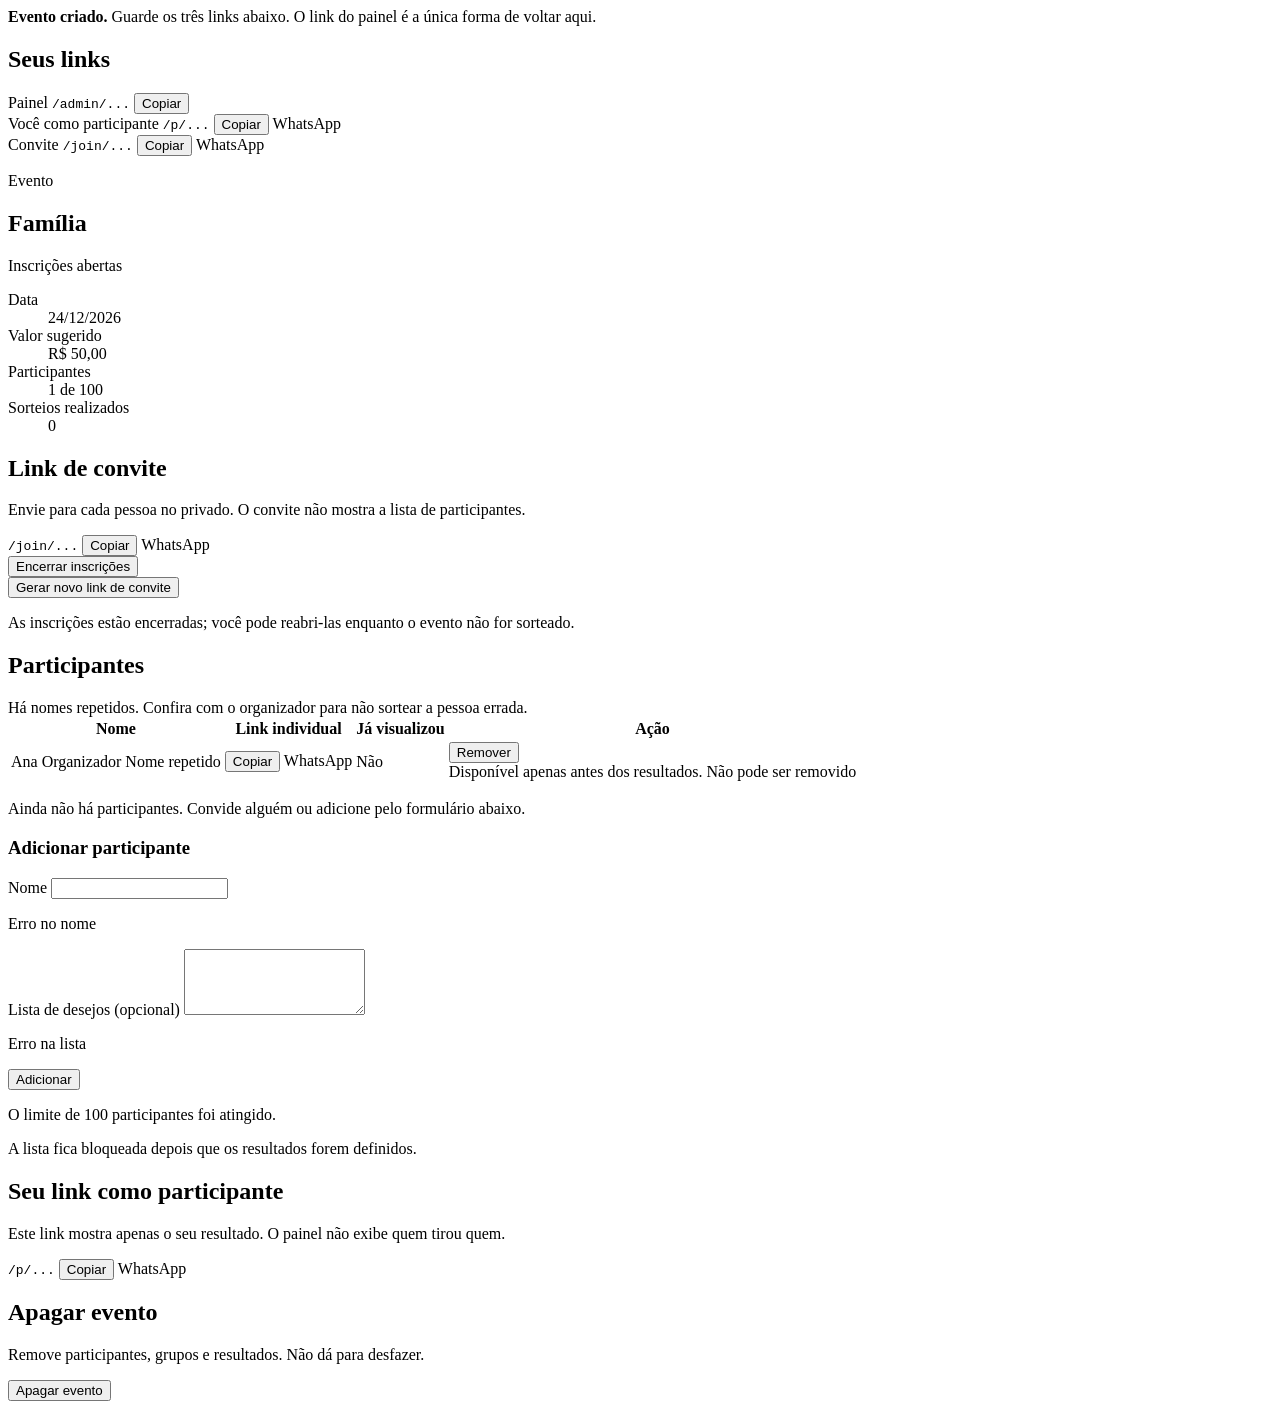
==== src/main/resources/templates/admin/dashboard.html @ 0d862805 "Add participant join flow, wishlist page and admin participant actions - Add ParticipantService with" ====
<!DOCTYPE html>
<html lang="pt-BR" xmlns:th="http://www.thymeleaf.org">
<head th:replace="~{fragments/common :: head('Painel do organizador')}"></head>
<body>
<header th:replace="~{fragments/common :: nav}"></header>

<main class="container content" id="conteudo">
    <div class="alert alert-success" role="status" th:if="${created}">
        <strong>Evento criado.</strong> Guarde os três links abaixo. O link do painel é a única forma de voltar aqui.
    </div>
    <div class="alert alert-success" role="status" th:if="${message}" th:text="${message}"></div>
    <div class="alert alert-error" role="alert" th:if="${error}" th:text="${error}"></div>

    <section class="card" th:if="${created}">
        <h2>Seus links</h2>
        <div class="link-row">
            <span class="link-label">Painel</span>
            <code th:text="${links.adminUrl}">/admin/...</code>
            <button class="button secondary" type="button" th:attr="data-copy=${links.adminUrl}">Copiar</button>
        </div>
        <div class="link-row">
            <span class="link-label">Você como participante</span>
            <code th:text="${links.organizerUrl}">/p/...</code>
            <button class="button secondary" type="button" th:attr="data-copy=${links.organizerUrl}">Copiar</button>
            <a class="button secondary" th:href="${links.organizerWhatsappUrl}" target="_blank" rel="noopener noreferrer">WhatsApp</a>
        </div>
        <div class="link-row">
            <span class="link-label">Convite</span>
            <code th:text="${links.inviteUrl}">/join/...</code>
            <button class="button secondary" type="button" th:attr="data-copy=${links.inviteUrl}">Copiar</button>
            <a class="button secondary" th:href="${links.inviteWhatsappUrl}" target="_blank" rel="noopener noreferrer">WhatsApp</a>
        </div>
    </section>

    <section class="card">
        <div class="section-heading">
            <div>
                <p class="eyebrow">Evento</p>
                <h1 th:text="${event.eventName}">Família</h1>
            </div>
            <span class="badge" th:text="${event.statusLabel}">Inscrições abertas</span>
        </div>

        <dl class="details">
            <div>
                <dt>Data</dt>
                <dd th:text="${event.eventDate == null ? 'A definir' : #temporals.format(event.eventDate, 'dd/MM/yyyy')}">24/12/2026</dd>
            </div>
            <div>
                <dt>Valor sugerido</dt>
                <dd th:text="${event.suggestedValue == null ? 'Sem valor definido' : #numbers.formatCurrency(event.suggestedValue)}">R$ 50,00</dd>
            </div>
            <div>
                <dt>Participantes</dt>
                <dd th:text="|${event.participantCount} de ${event.maxParticipants}|">1 de 100</dd>
            </div>
            <div>
                <dt>Sorteios realizados</dt>
                <dd th:text="${event.drawCount}">0</dd>
            </div>
        </dl>
    </section>

    <section class="card">
        <h2>Link de convite</h2>
        <p class="muted">Envie para cada pessoa no privado. O convite não mostra a lista de participantes.</p>
        <div class="link-row">
            <code th:text="${event.inviteUrl}">/join/...</code>
            <button class="button secondary" type="button" th:attr="data-copy=${event.inviteUrl}">Copiar</button>
            <a class="button secondary" th:href="${event.inviteWhatsappUrl}" target="_blank" rel="noopener noreferrer">WhatsApp</a>
        </div>
        <div class="row-actions" th:if="${event.canEdit}">
            <form th:action="@{/admin/{token}/registration(token=${adminToken})}" method="post">
                <div th:replace="~{fragments/common :: csrf}"></div>
                <input type="hidden" name="open" th:value="${!event.registrationOpen}">
                <button class="button secondary" type="submit"
                        th:text="${event.registrationOpen ? 'Encerrar inscrições' : 'Abrir inscrições'}">Encerrar inscrições</button>
            </form>
        </div>
        <form th:action="@{/admin/{token}/invite/regenerate(token=${adminToken})}" method="post">
            <div th:replace="~{fragments/common :: csrf}"></div>
            <button class="button secondary" type="submit">Gerar novo link de convite</button>
        </form>
        <p class="muted" th:if="${event.canEdit and !event.registrationOpen}">As inscrições estão encerradas; você pode reabri-las enquanto o evento não for sorteado.</p>
    </section>

    <section class="card">
        <h2>Participantes</h2>

        <div class="alert alert-warning" role="alert" th:if="${event.hasDuplicateNames}">
            Há nomes repetidos. Confira com o organizador para não sortear a pessoa errada.
        </div>

        <div class="table-wrap" th:if="${!event.participants.isEmpty()}">
            <table>
                <thead>
                <tr>
                    <th scope="col">Nome</th>
                    <th scope="col">Link individual</th>
                    <th scope="col">Já visualizou</th>
                    <th scope="col">Ação</th>
                </tr>
                </thead>
                <tbody>
                <tr th:each="row : ${event.participants}">
                    <td>
                        <span th:text="${row.name}">Ana</span>
                        <span class="badge" th:if="${row.organizer}">Organizador</span>
                        <span class="badge badge-warning" th:if="${row.duplicateName}">Nome repetido</span>
                    </td>
                    <td>
                        <div class="row-actions">
                            <button class="button secondary" type="button" th:attr="data-copy=${row.participantUrl}">Copiar</button>
                            <a class="button secondary" th:href="${row.whatsappUrl}" target="_blank" rel="noopener noreferrer">WhatsApp</a>
                        </div>
                    </td>
                    <td th:text="${row.firstViewedAt == null ? 'Não' : 'Sim'}">Não</td>
                    <td>
                        <form th:if="${row.canRemove}" th:action="@{/admin/{token}/participants/{id}/delete(token=${adminToken},id=${row.id})}" method="post">
                            <div th:replace="~{fragments/common :: csrf}"></div>
                            <button class="button danger" type="submit">Remover</button>
                        </form>
                        <span class="muted" th:if="${!row.canRemove and !row.organizer}">Disponível apenas antes dos resultados.</span>
                        <span class="muted" th:if="${row.organizer}">Não pode ser removido</span>
                    </td>
                </tr>
                </tbody>
            </table>
        </div>
        <p class="muted" th:if="${event.participants.isEmpty()}">Ainda não há participantes. Convide alguém ou adicione pelo formulário abaixo.</p>

        <div class="subsection" th:if="${event.canAddParticipant}">
            <h3>Adicionar participante</h3>
            <form th:action="@{/admin/{token}/participants(token=${adminToken})}" th:object="${addParticipantForm}" method="post">
                <div th:replace="~{fragments/common :: csrf}"></div>
                <div class="field">
                    <label for="participant-name">Nome</label>
                    <input id="participant-name" type="text" th:field="*{name}" maxlength="80" required autocomplete="name">
                    <p class="field-error" th:if="${#fields.hasErrors('name')}" th:errors="*{name}">Erro no nome</p>
                </div>
                <div class="field">
                    <label for="participant-wishlist">Lista de desejos (opcional)</label>
                    <textarea id="participant-wishlist" th:field="*{wishlist}" maxlength="2000" rows="4"></textarea>
                    <p class="field-error" th:if="${#fields.hasErrors('wishlist')}" th:errors="*{wishlist}">Erro na lista</p>
                </div>
                <button class="button" type="submit">Adicionar</button>
            </form>
        </div>
        <p class="muted" th:if="${event.canEdit and !event.canAddParticipant}">O limite de 100 participantes foi atingido.</p>
        <p class="muted" th:if="${!event.canEdit}">A lista fica bloqueada depois que os resultados forem definidos.</p>
    </section>

    <section class="card">
        <h2>Seu link como participante</h2>
        <p class="muted">Este link mostra apenas o seu resultado. O painel não exibe quem tirou quem.</p>
        <div class="link-row">
            <code th:text="${event.organizerParticipantUrl}">/p/...</code>
            <button class="button secondary" type="button" th:attr="data-copy=${event.organizerParticipantUrl}">Copiar</button>
            <a class="button secondary" th:href="${event.organizerWhatsappUrl}" target="_blank" rel="noopener noreferrer">WhatsApp</a>
        </div>
    </section>

    <section class="card danger-zone">
        <h2>Apagar evento</h2>
        <p class="muted">Remove participantes, grupos e resultados. Não dá para desfazer.</p>
        <form th:action="@{/admin/{token}/delete(token=${adminToken})}" method="post"
              onsubmit="return confirm('Apagar o evento e todos os dados? Esta ação não pode ser desfeita.');">
            <div th:replace="~{fragments/common :: csrf}"></div>
            <button class="button danger" type="submit">Apagar evento</button>
        </form>
    </section>
</main>

<footer th:replace="~{fragments/common :: footer}"></footer>
<div th:replace="~{fragments/common :: scripts}"></div>
</body>
</html>
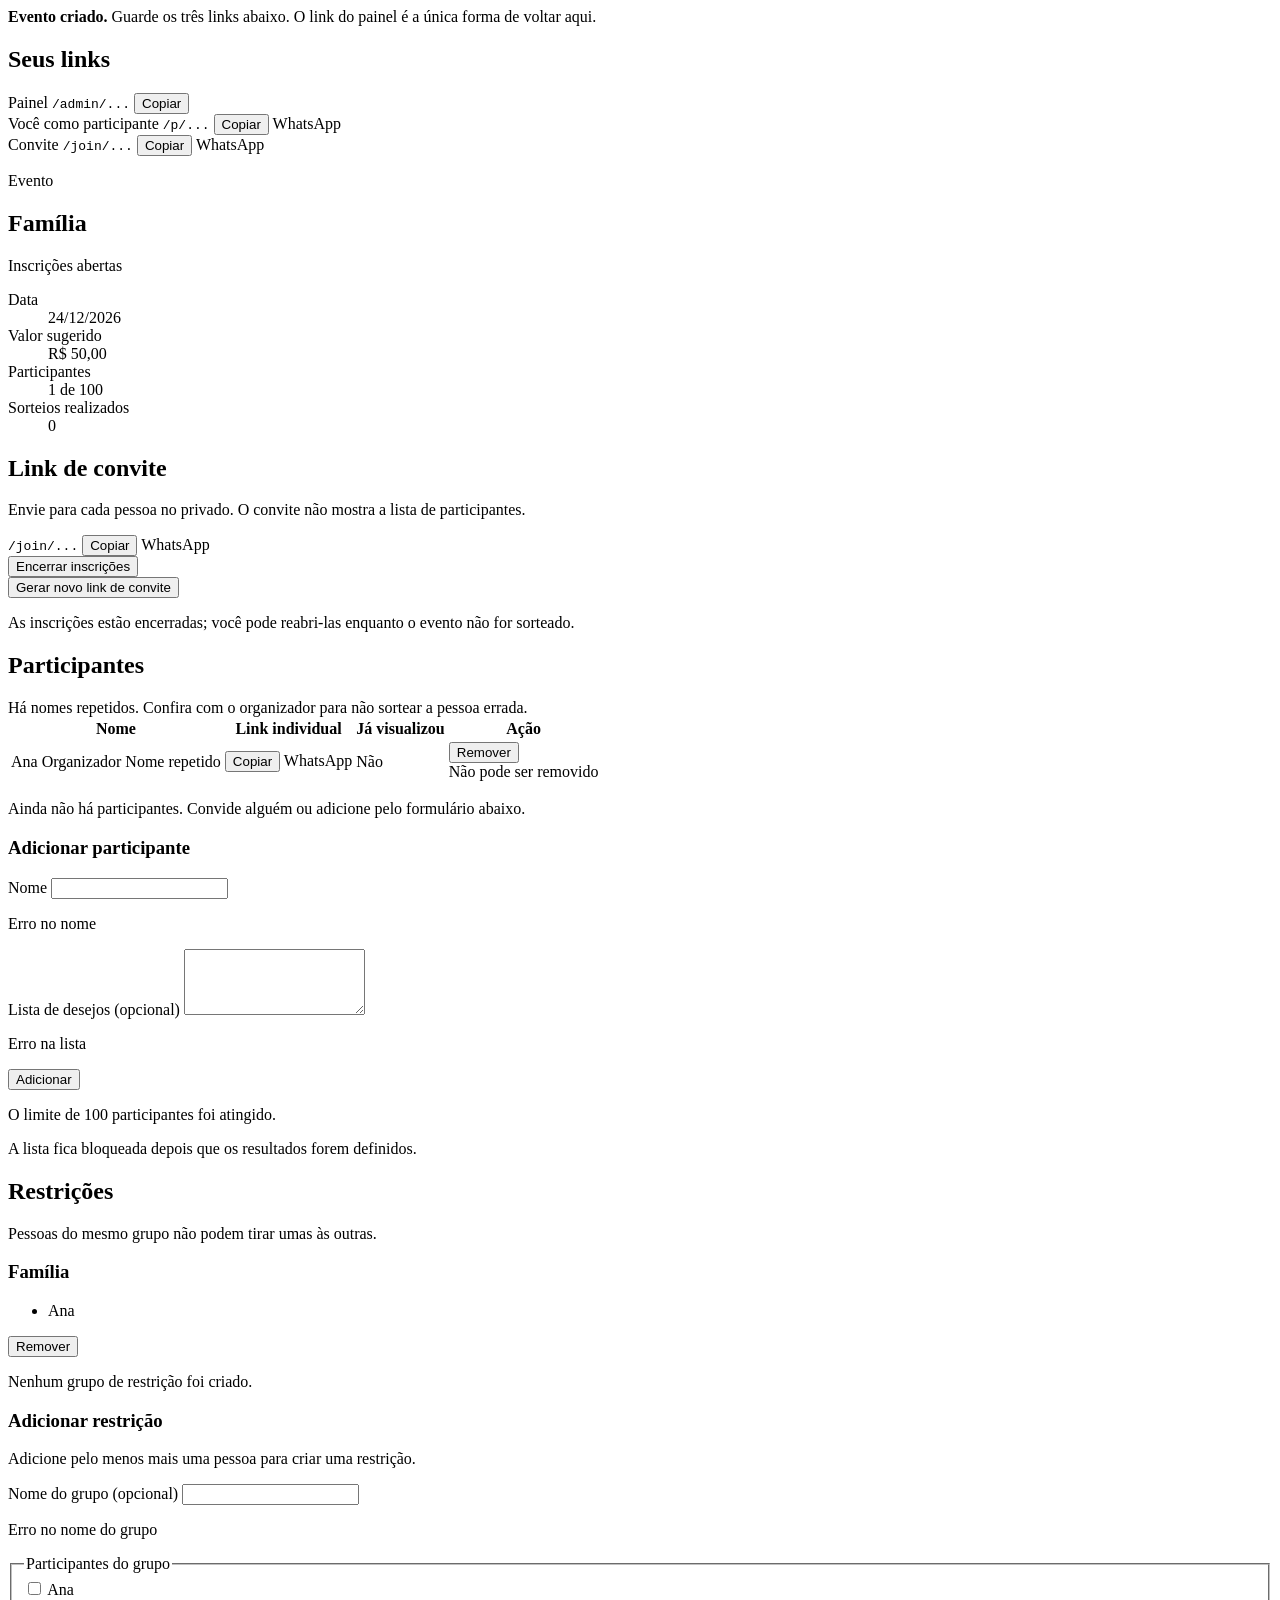
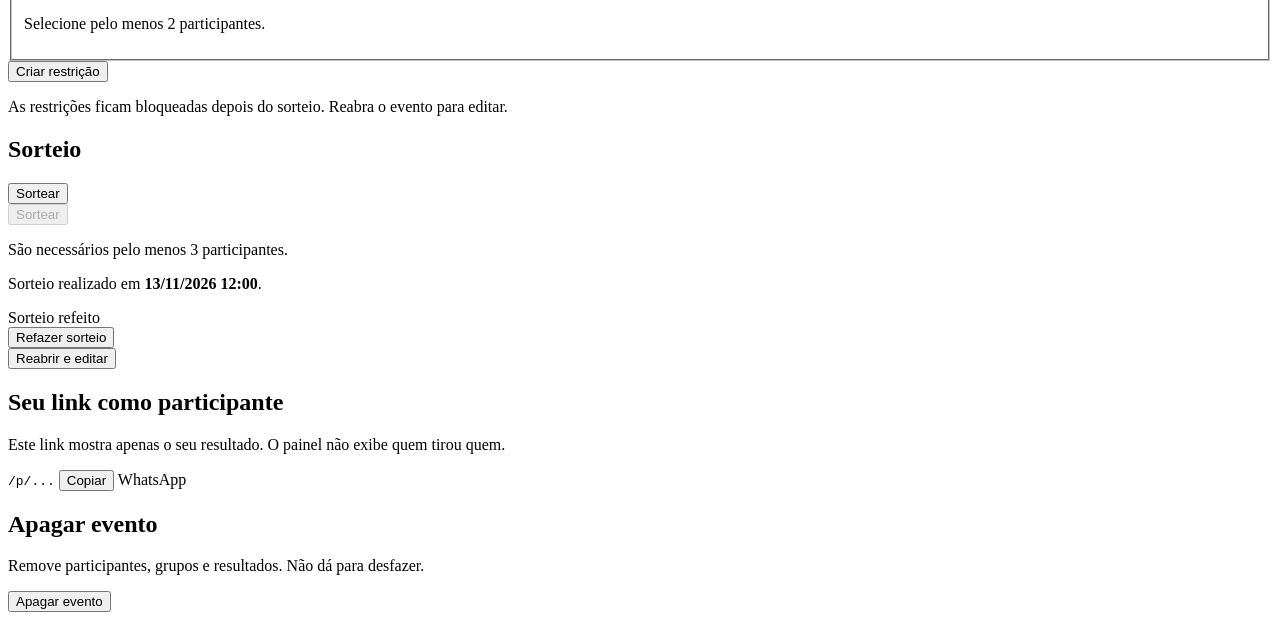
==== commit 62f418d3: "Add exclusion groups, draw, redraw and event reopen - Adds ExclusionGroupService and dashboard secti" ====
--- a/src/main/resources/templates/admin/dashboard.html
+++ b/src/main/resources/templates/admin/dashboard.html
@@ -98,7 +98,7 @@
                     <th scope="col">Nome</th>
                     <th scope="col">Link individual</th>
                     <th scope="col">Já visualizou</th>
-                    <th scope="col">Ação</th>
+                    <th scope="col" th:if="${event.canEdit}">Ação</th>
                 </tr>
                 </thead>
                 <tbody>
@@ -115,12 +115,11 @@
                         </div>
                     </td>
                     <td th:text="${row.firstViewedAt == null ? 'Não' : 'Sim'}">Não</td>
-                    <td>
+                    <td th:if="${event.canEdit}">
                         <form th:if="${row.canRemove}" th:action="@{/admin/{token}/participants/{id}/delete(token=${adminToken},id=${row.id})}" method="post">
                             <div th:replace="~{fragments/common :: csrf}"></div>
                             <button class="button danger" type="submit">Remover</button>
                         </form>
-                        <span class="muted" th:if="${!row.canRemove and !row.organizer}">Disponível apenas antes dos resultados.</span>
                         <span class="muted" th:if="${row.organizer}">Não pode ser removido</span>
                     </td>
                 </tr>
@@ -148,6 +147,96 @@
         </div>
         <p class="muted" th:if="${event.canEdit and !event.canAddParticipant}">O limite de 100 participantes foi atingido.</p>
         <p class="muted" th:if="${!event.canEdit}">A lista fica bloqueada depois que os resultados forem definidos.</p>
+    </section>
+
+    <section class="card">
+        <h2>Restrições</h2>
+        <p class="muted">Pessoas do mesmo grupo não podem tirar umas às outras.</p>
+
+        <div class="exclusion-groups" th:if="${!event.exclusionGroups.isEmpty()}">
+            <article class="exclusion-group" th:each="group : ${event.exclusionGroups}">
+                <div class="section-heading">
+                    <div>
+                        <h3 th:text="${group.label == null or #strings.isEmpty(#strings.trim(group.label)) ? 'Sem nome' : group.label}">Família</h3>
+                        <ul>
+                            <li th:each="memberName : ${group.memberNames}" th:text="${memberName}">Ana</li>
+                        </ul>
+                    </div>
+                    <form th:if="${event.canManageExclusions}"
+                          th:action="@{/admin/{token}/exclusions/{id}/delete(token=${adminToken},id=${group.id})}"
+                          method="post">
+                        <div th:replace="~{fragments/common :: csrf}"></div>
+                        <button class="button danger" type="submit">Remover</button>
+                    </form>
+                </div>
+            </article>
+        </div>
+        <p class="muted" th:if="${event.exclusionGroups.isEmpty()}">Nenhum grupo de restrição foi criado.</p>
+
+        <div class="subsection" th:if="${event.canManageExclusions}">
+            <h3>Adicionar restrição</h3>
+            <p class="muted" th:if="${event.participants.size() &lt; 2}">Adicione pelo menos mais uma pessoa para criar uma restrição.</p>
+            <form th:if="${event.participants.size() &gt;= 2}"
+                  th:action="@{/admin/{token}/exclusions(token=${adminToken})}"
+                  th:object="${exclusionGroupForm}"
+                  method="post">
+                <div th:replace="~{fragments/common :: csrf}"></div>
+                <div class="field">
+                    <label for="exclusion-label">Nome do grupo (opcional)</label>
+                    <input id="exclusion-label" type="text" th:field="*{label}" maxlength="80">
+                    <p class="field-error" th:if="${#fields.hasErrors('label')}" th:errors="*{label}">Erro no nome do grupo</p>
+                </div>
+                <fieldset class="field">
+                    <legend>Participantes do grupo</legend>
+                    <div class="checkbox-list">
+                        <div class="checkbox-option" th:each="participant : ${event.participants}">
+                            <input type="checkbox" name="memberIds" th:id="|member-${participant.id}|"
+                                   th:value="${participant.id}"
+                                   th:checked="${exclusionGroupForm.memberIds.contains(participant.id)}">
+                            <label th:for="|member-${participant.id}|" th:text="${participant.name}">Ana</label>
+                        </div>
+                    </div>
+                    <p class="field-error" th:if="${#fields.hasErrors('memberIds')}" th:errors="*{memberIds}">Selecione pelo menos 2 participantes.</p>
+                </fieldset>
+                <button class="button" type="submit">Criar restrição</button>
+            </form>
+        </div>
+        <p class="alert alert-warning" role="status" th:if="${!event.canManageExclusions}">
+            As restrições ficam bloqueadas depois do sorteio. Reabra o evento para editar.
+        </p>
+    </section>
+
+    <section class="card">
+        <h2>Sorteio</h2>
+        <div th:if="${!event.drawn}">
+            <form th:if="${event.canDraw}"
+                  th:action="@{/admin/{token}/draw(token=${adminToken})}"
+                  method="post"
+                  onsubmit="return confirm('Sortear agora? O resultado será mostrado apenas a cada participante.');">
+                <div th:replace="~{fragments/common :: csrf}"></div>
+                <button class="button" type="submit">Sortear</button>
+            </form>
+            <div th:if="${!event.canDraw}">
+                <button class="button" type="button" disabled aria-describedby="draw-disabled-reason">Sortear</button>
+                <p class="muted" id="draw-disabled-reason" th:text="${event.drawDisabledReason}">São necessários pelo menos 3 participantes.</p>
+            </div>
+        </div>
+        <div th:if="${event.drawn}">
+            <p>Sorteio realizado em <strong th:text="${event.drawnAtLabel}">13/11/2026 12:00</strong>.</p>
+            <span class="badge badge-warning" th:if="${event.redrawn}">Sorteio refeito</span>
+            <div class="row-actions">
+                <form th:action="@{/admin/{token}/redraw(token=${adminToken})}" method="post"
+                      onsubmit="return confirm('Refazer o sorteio? Todos os resultados atuais serão descartados.');">
+                    <div th:replace="~{fragments/common :: csrf}"></div>
+                    <button class="button" type="submit">Refazer sorteio</button>
+                </form>
+                <form th:action="@{/admin/{token}/reopen(token=${adminToken})}" method="post"
+                      onsubmit="return confirm('Reabrir para editar? Os resultados atuais serão descartados.');">
+                    <div th:replace="~{fragments/common :: csrf}"></div>
+                    <button class="button secondary" type="submit">Reabrir e editar</button>
+                </form>
+            </div>
+        </div>
     </section>
 
     <section class="card">
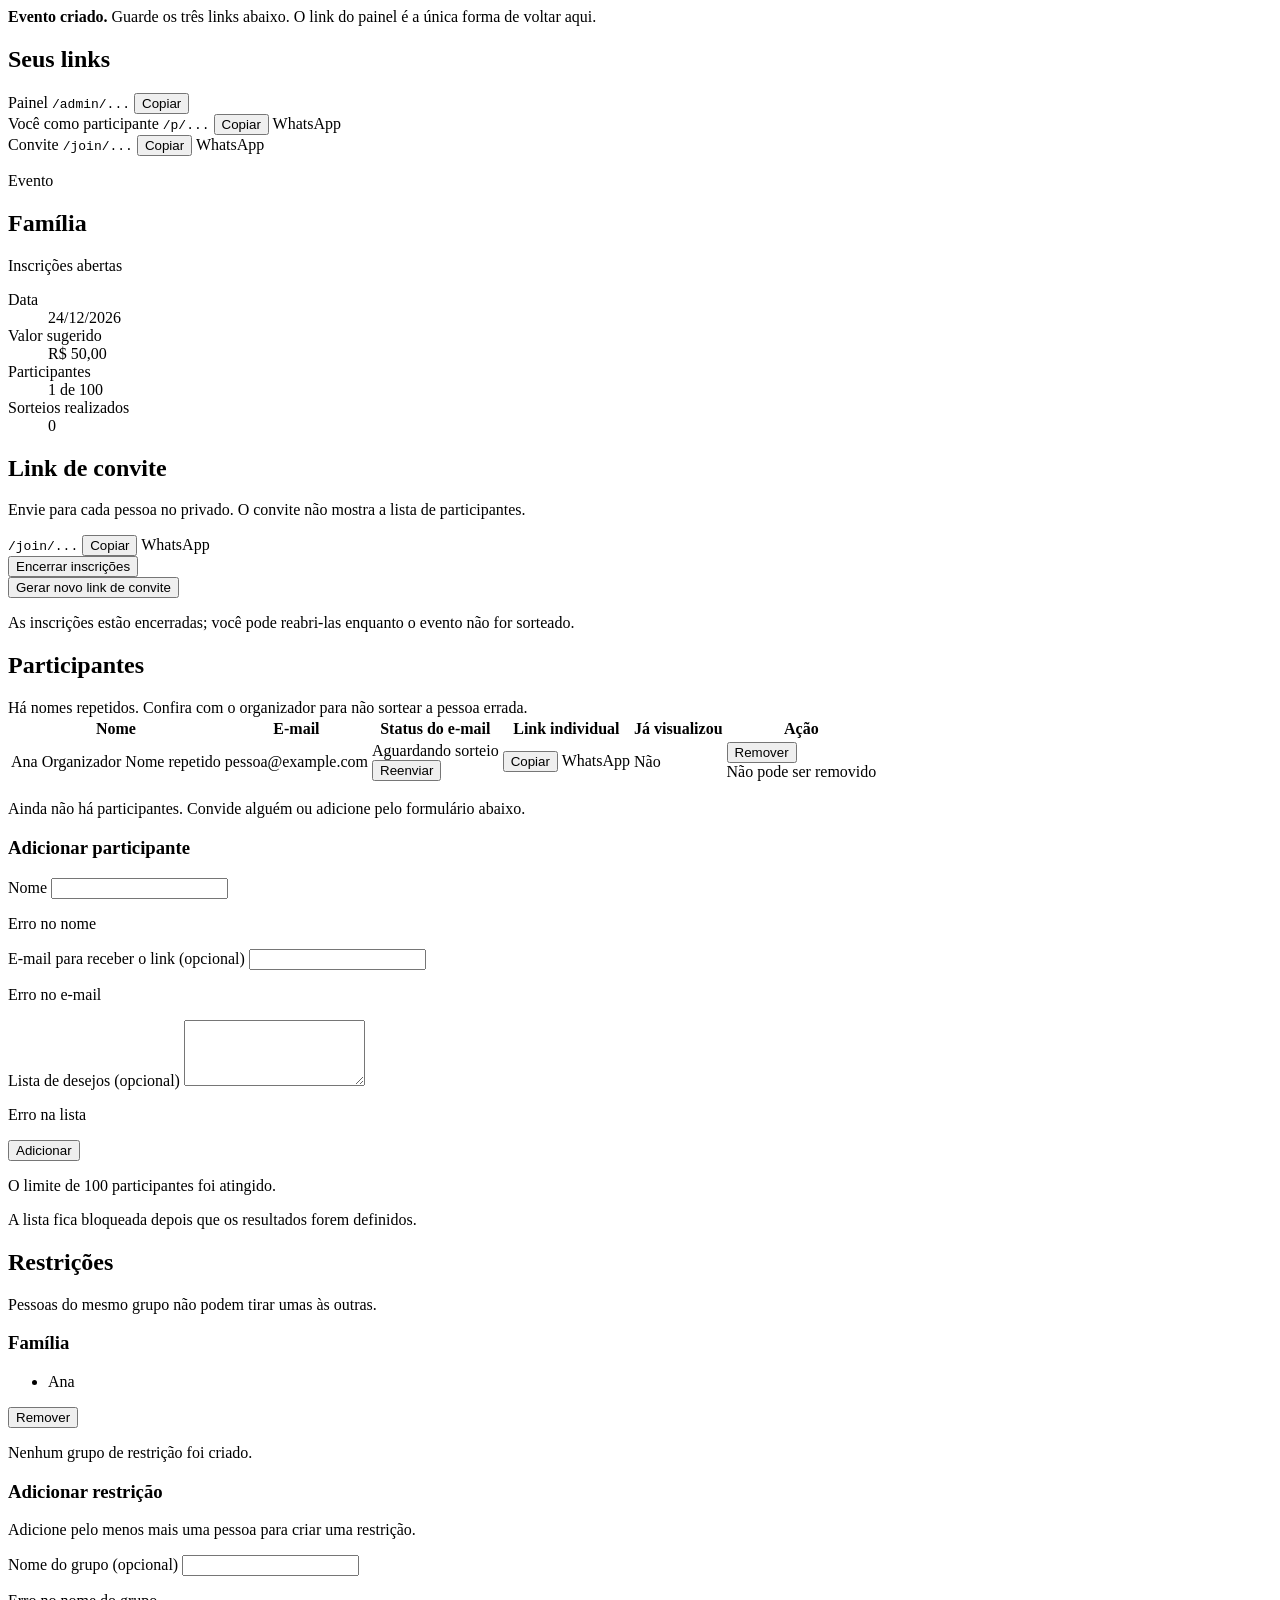
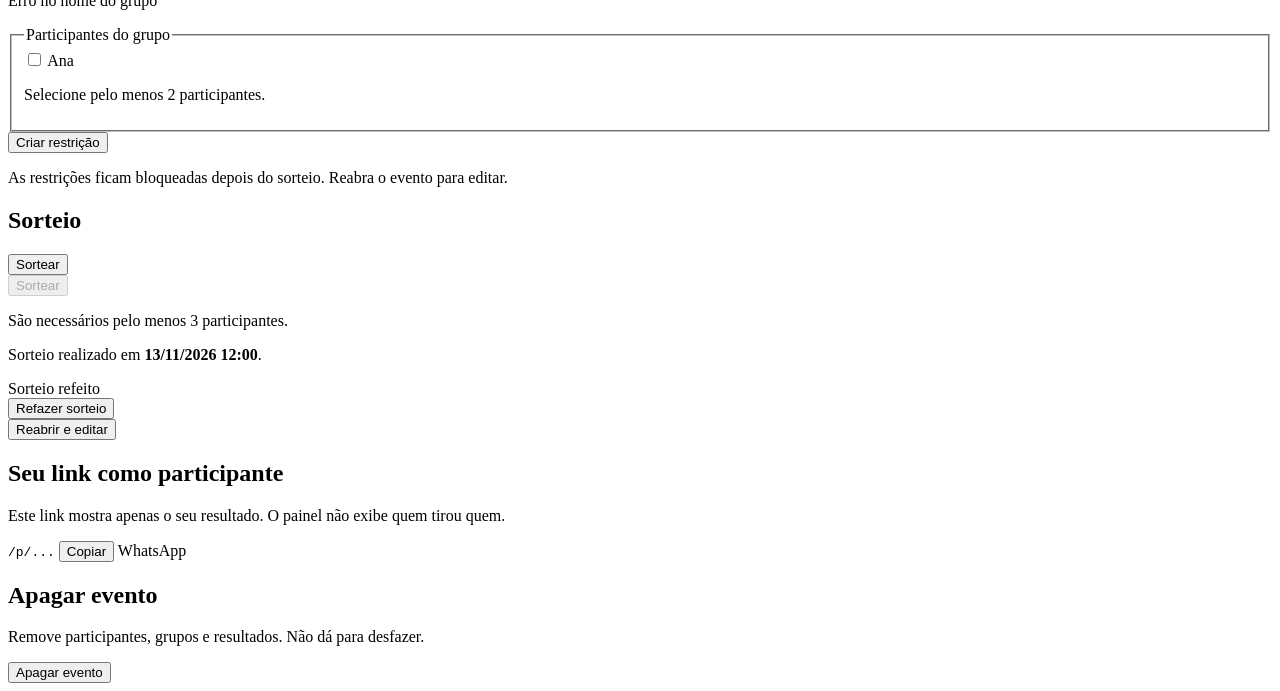
==== commit 205e73be: "Add Brevo email phase 2 (outbox, worker, panel status) Adds participant email, notification outbox (" ====
--- a/src/main/resources/templates/admin/dashboard.html
+++ b/src/main/resources/templates/admin/dashboard.html
@@ -96,6 +96,8 @@
                 <thead>
                 <tr>
                     <th scope="col">Nome</th>
+                    <th scope="col">E-mail</th>
+                    <th scope="col">Status do e-mail</th>
                     <th scope="col">Link individual</th>
                     <th scope="col">Já visualizou</th>
                     <th scope="col" th:if="${event.canEdit}">Ação</th>
@@ -108,6 +110,16 @@
                         <span class="badge" th:if="${row.organizer}">Organizador</span>
                         <span class="badge badge-warning" th:if="${row.duplicateName}">Nome repetido</span>
                     </td>
+                    <td class="email-cell" th:text="${row.emailStatusLabel == 'Sem e-mail' ? 'Sem e-mail' : row.email}">pessoa@example.com</td>
+                    <td>
+                        <span th:text="${row.emailStatusLabel}">Aguardando sorteio</span>
+                        <form class="resend-email-form" th:if="${row.canResendEmail}"
+                              th:action="@{/admin/{token}/participants/{id}/email/resend(token=${adminToken},id=${row.id})}"
+                              method="post" data-confirm="Reenviar o e-mail para este participante?">
+                            <div th:replace="~{fragments/common :: csrf}"></div>
+                            <button class="button secondary" type="submit">Reenviar</button>
+                        </form>
+                    </td>
                     <td>
                         <div class="row-actions">
                             <button class="button secondary" type="button" th:attr="data-copy=${row.participantUrl}">Copiar</button>
@@ -116,7 +128,8 @@
                     </td>
                     <td th:text="${row.firstViewedAt == null ? 'Não' : 'Sim'}">Não</td>
                     <td th:if="${event.canEdit}">
-                        <form th:if="${row.canRemove}" th:action="@{/admin/{token}/participants/{id}/delete(token=${adminToken},id=${row.id})}" method="post">
+                        <form th:if="${row.canRemove}" th:action="@{/admin/{token}/participants/{id}/delete(token=${adminToken},id=${row.id})}" method="post"
+                              th:attr="data-confirm=|Remover ${row.name}?|">
                             <div th:replace="~{fragments/common :: csrf}"></div>
                             <button class="button danger" type="submit">Remover</button>
                         </form>
@@ -136,6 +149,11 @@
                     <label for="participant-name">Nome</label>
                     <input id="participant-name" type="text" th:field="*{name}" maxlength="80" required autocomplete="name">
                     <p class="field-error" th:if="${#fields.hasErrors('name')}" th:errors="*{name}">Erro no nome</p>
+                </div>
+                <div class="field">
+                    <label for="participant-email">E-mail para receber o link (opcional)</label>
+                    <input id="participant-email" type="email" th:field="*{email}" maxlength="254" autocomplete="email">
+                    <p class="field-error" th:if="${#fields.hasErrors('email')}" th:errors="*{email}">Erro no e-mail</p>
                 </div>
                 <div class="field">
                     <label for="participant-wishlist">Lista de desejos (opcional)</label>
@@ -164,7 +182,8 @@
                     </div>
                     <form th:if="${event.canManageExclusions}"
                           th:action="@{/admin/{token}/exclusions/{id}/delete(token=${adminToken},id=${group.id})}"
-                          method="post">
+                          method="post"
+                          data-confirm="Remover este grupo de restrição?">
                         <div th:replace="~{fragments/common :: csrf}"></div>
                         <button class="button danger" type="submit">Remover</button>
                     </form>
@@ -212,7 +231,7 @@
             <form th:if="${event.canDraw}"
                   th:action="@{/admin/{token}/draw(token=${adminToken})}"
                   method="post"
-                  onsubmit="return confirm('Sortear agora? O resultado será mostrado apenas a cada participante.');">
+                  data-confirm="Sortear agora? O resultado será mostrado apenas a cada participante.">
                 <div th:replace="~{fragments/common :: csrf}"></div>
                 <button class="button" type="submit">Sortear</button>
             </form>
@@ -226,12 +245,12 @@
             <span class="badge badge-warning" th:if="${event.redrawn}">Sorteio refeito</span>
             <div class="row-actions">
                 <form th:action="@{/admin/{token}/redraw(token=${adminToken})}" method="post"
-                      onsubmit="return confirm('Refazer o sorteio? Todos os resultados atuais serão descartados.');">
+                      data-confirm="Refazer o sorteio? Todos os resultados atuais serão descartados.">
                     <div th:replace="~{fragments/common :: csrf}"></div>
                     <button class="button" type="submit">Refazer sorteio</button>
                 </form>
                 <form th:action="@{/admin/{token}/reopen(token=${adminToken})}" method="post"
-                      onsubmit="return confirm('Reabrir para editar? Os resultados atuais serão descartados.');">
+                      data-confirm="Reabrir para editar? Os resultados atuais serão descartados.">
                     <div th:replace="~{fragments/common :: csrf}"></div>
                     <button class="button secondary" type="submit">Reabrir e editar</button>
                 </form>
@@ -253,7 +272,7 @@
         <h2>Apagar evento</h2>
         <p class="muted">Remove participantes, grupos e resultados. Não dá para desfazer.</p>
         <form th:action="@{/admin/{token}/delete(token=${adminToken})}" method="post"
-              onsubmit="return confirm('Apagar o evento e todos os dados? Esta ação não pode ser desfeita.');">
+              data-confirm="Apagar o evento e todos os dados? Esta ação não pode ser desfeita.">
             <div th:replace="~{fragments/common :: csrf}"></div>
             <button class="button danger" type="submit">Apagar evento</button>
         </form>
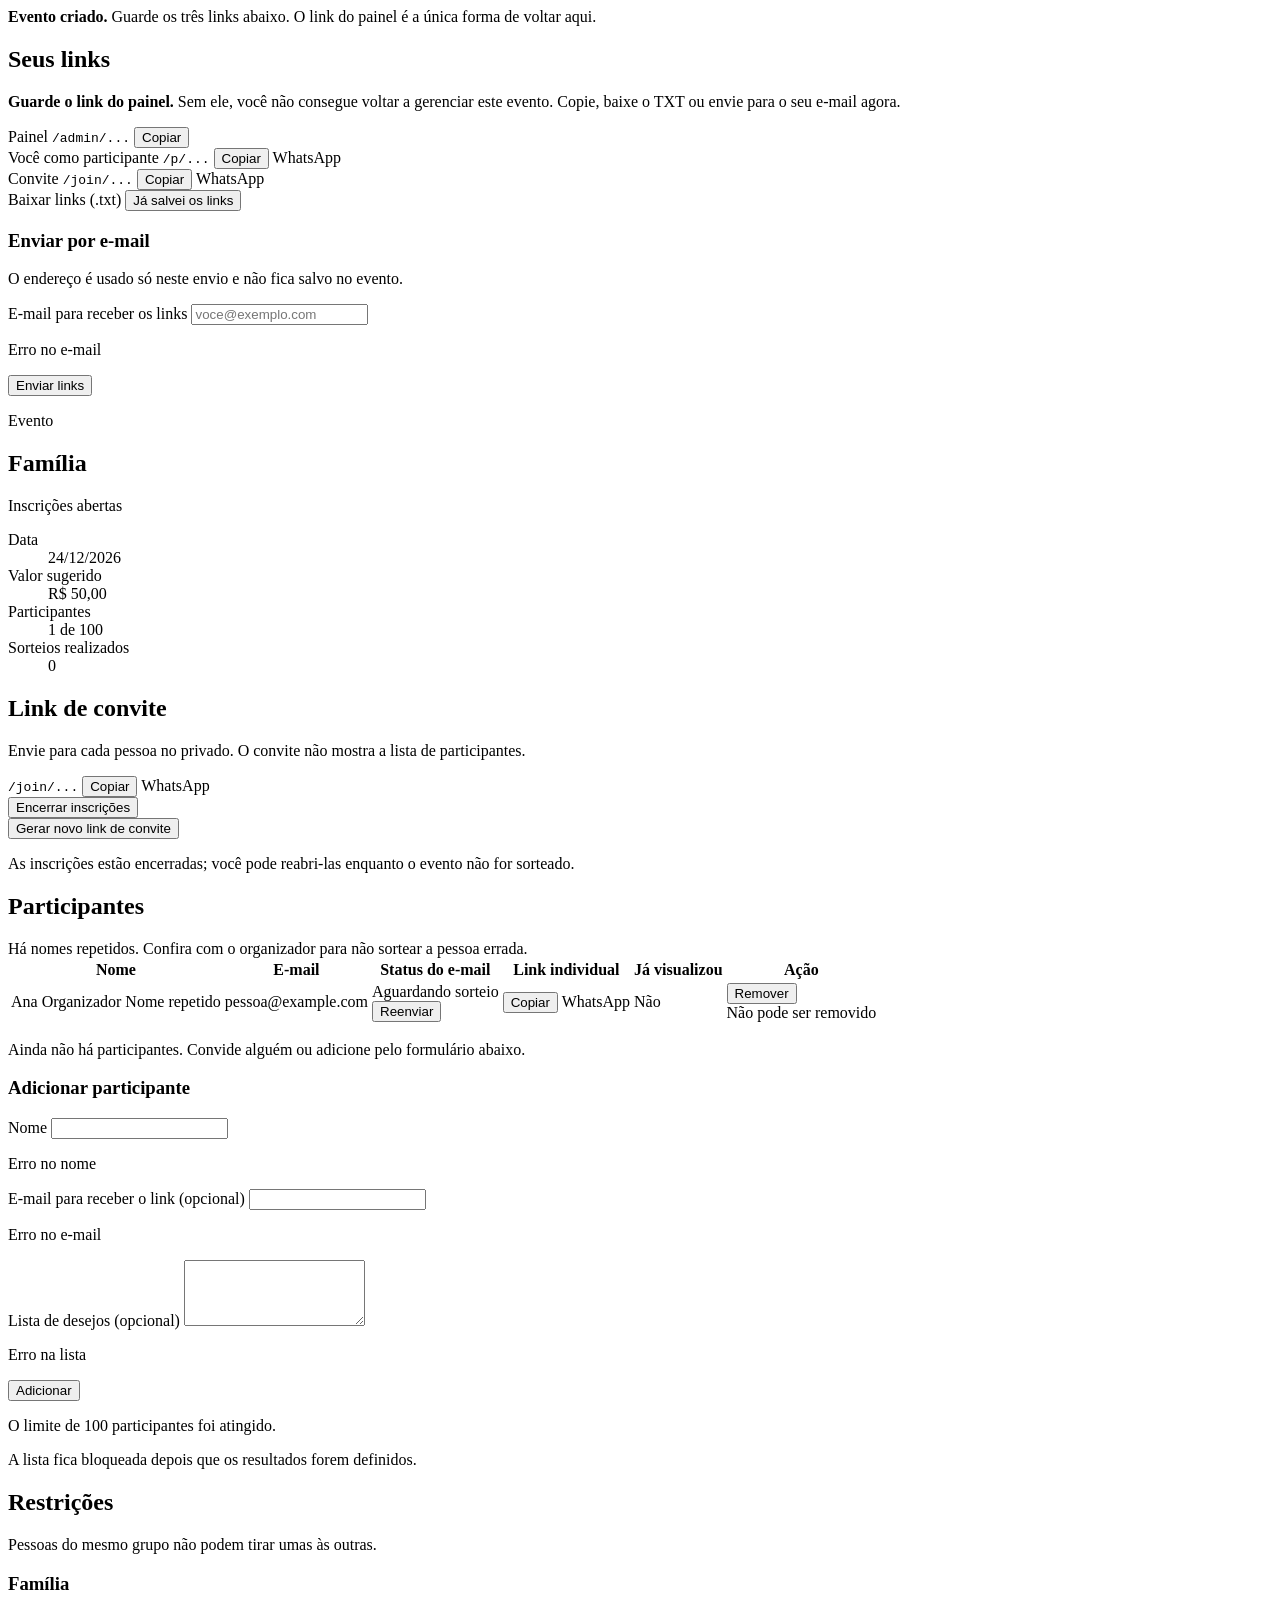
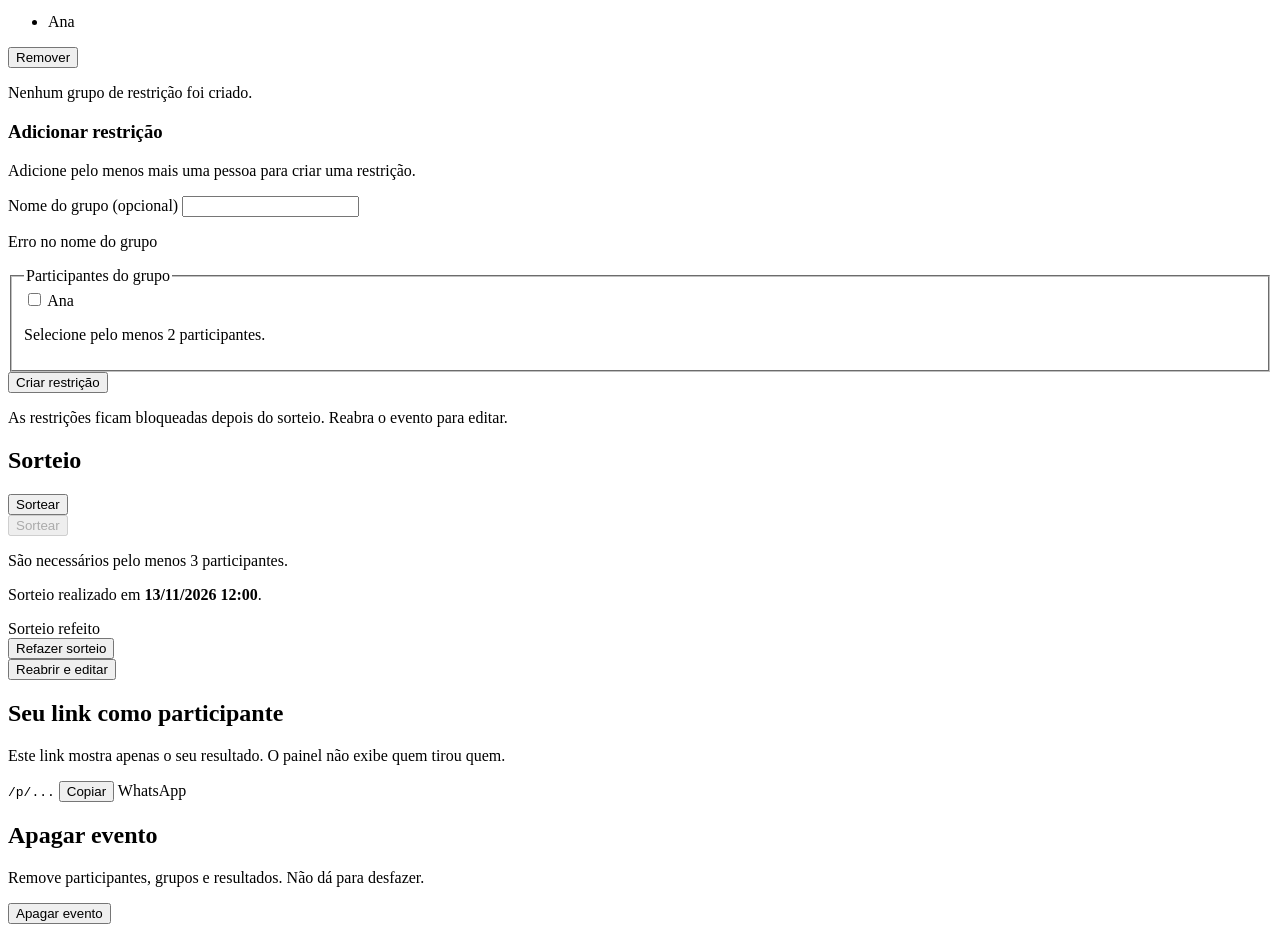
==== commit 96251da7: "Add organizer links card with TXT download and email sending - Add "Seus links" card to the admin da" ====
--- a/src/main/resources/templates/admin/dashboard.html
+++ b/src/main/resources/templates/admin/dashboard.html
@@ -11,12 +11,18 @@
     <div class="alert alert-success" role="status" th:if="${message}" th:text="${message}"></div>
     <div class="alert alert-error" role="alert" th:if="${error}" th:text="${error}"></div>
 
-    <section class="card" th:if="${created}">
+    <section class="card" id="organizer-access"
+             th:attr="data-links-guard=${created} ? 'true' : null">
         <h2>Seus links</h2>
+        <p class="alert alert-warning" role="alert">
+            <strong>Guarde o link do painel.</strong> Sem ele, você não consegue voltar a gerenciar
+            este evento. Copie, baixe o TXT ou envie para o seu e-mail agora.
+        </p>
         <div class="link-row">
             <span class="link-label">Painel</span>
             <code th:text="${links.adminUrl}">/admin/...</code>
-            <button class="button secondary" type="button" th:attr="data-copy=${links.adminUrl}">Copiar</button>
+            <button class="button secondary" type="button" th:attr="data-copy=${links.adminUrl}"
+                    data-links-saved>Copiar</button>
         </div>
         <div class="link-row">
             <span class="link-label">Você como participante</span>
@@ -29,6 +35,30 @@
             <code th:text="${links.inviteUrl}">/join/...</code>
             <button class="button secondary" type="button" th:attr="data-copy=${links.inviteUrl}">Copiar</button>
             <a class="button secondary" th:href="${links.inviteWhatsappUrl}" target="_blank" rel="noopener noreferrer">WhatsApp</a>
+        </div>
+
+        <div class="row-actions">
+            <a class="button secondary" th:href="@{/admin/{token}/links.txt(token=${adminToken})}"
+               download="amigo-secreto-links.txt" data-links-saved>Baixar links (.txt)</a>
+            <button class="button secondary" type="button" th:if="${created}"
+                    data-links-saved data-links-ack>Já salvei os links</button>
+        </div>
+
+        <div class="subsection">
+            <h3>Enviar por e-mail</h3>
+            <p class="muted">O endereço é usado só neste envio e não fica salvo no evento.</p>
+            <form th:action="@{/admin/{token}/links/email(token=${adminToken})}"
+                  th:object="${sendLinksForm}" method="post">
+                <div th:replace="~{fragments/common :: csrf}"></div>
+                <div class="field">
+                    <label for="links-email">E-mail para receber os links</label>
+                    <input id="links-email" type="email" th:field="*{email}" maxlength="254"
+                           autocomplete="email" placeholder="voce@exemplo.com">
+                    <p class="field-error" th:if="${#fields.hasErrors('email')}"
+                       th:errors="*{email}">Erro no e-mail</p>
+                </div>
+                <button class="button" type="submit">Enviar links</button>
+            </form>
         </div>
     </section>
 
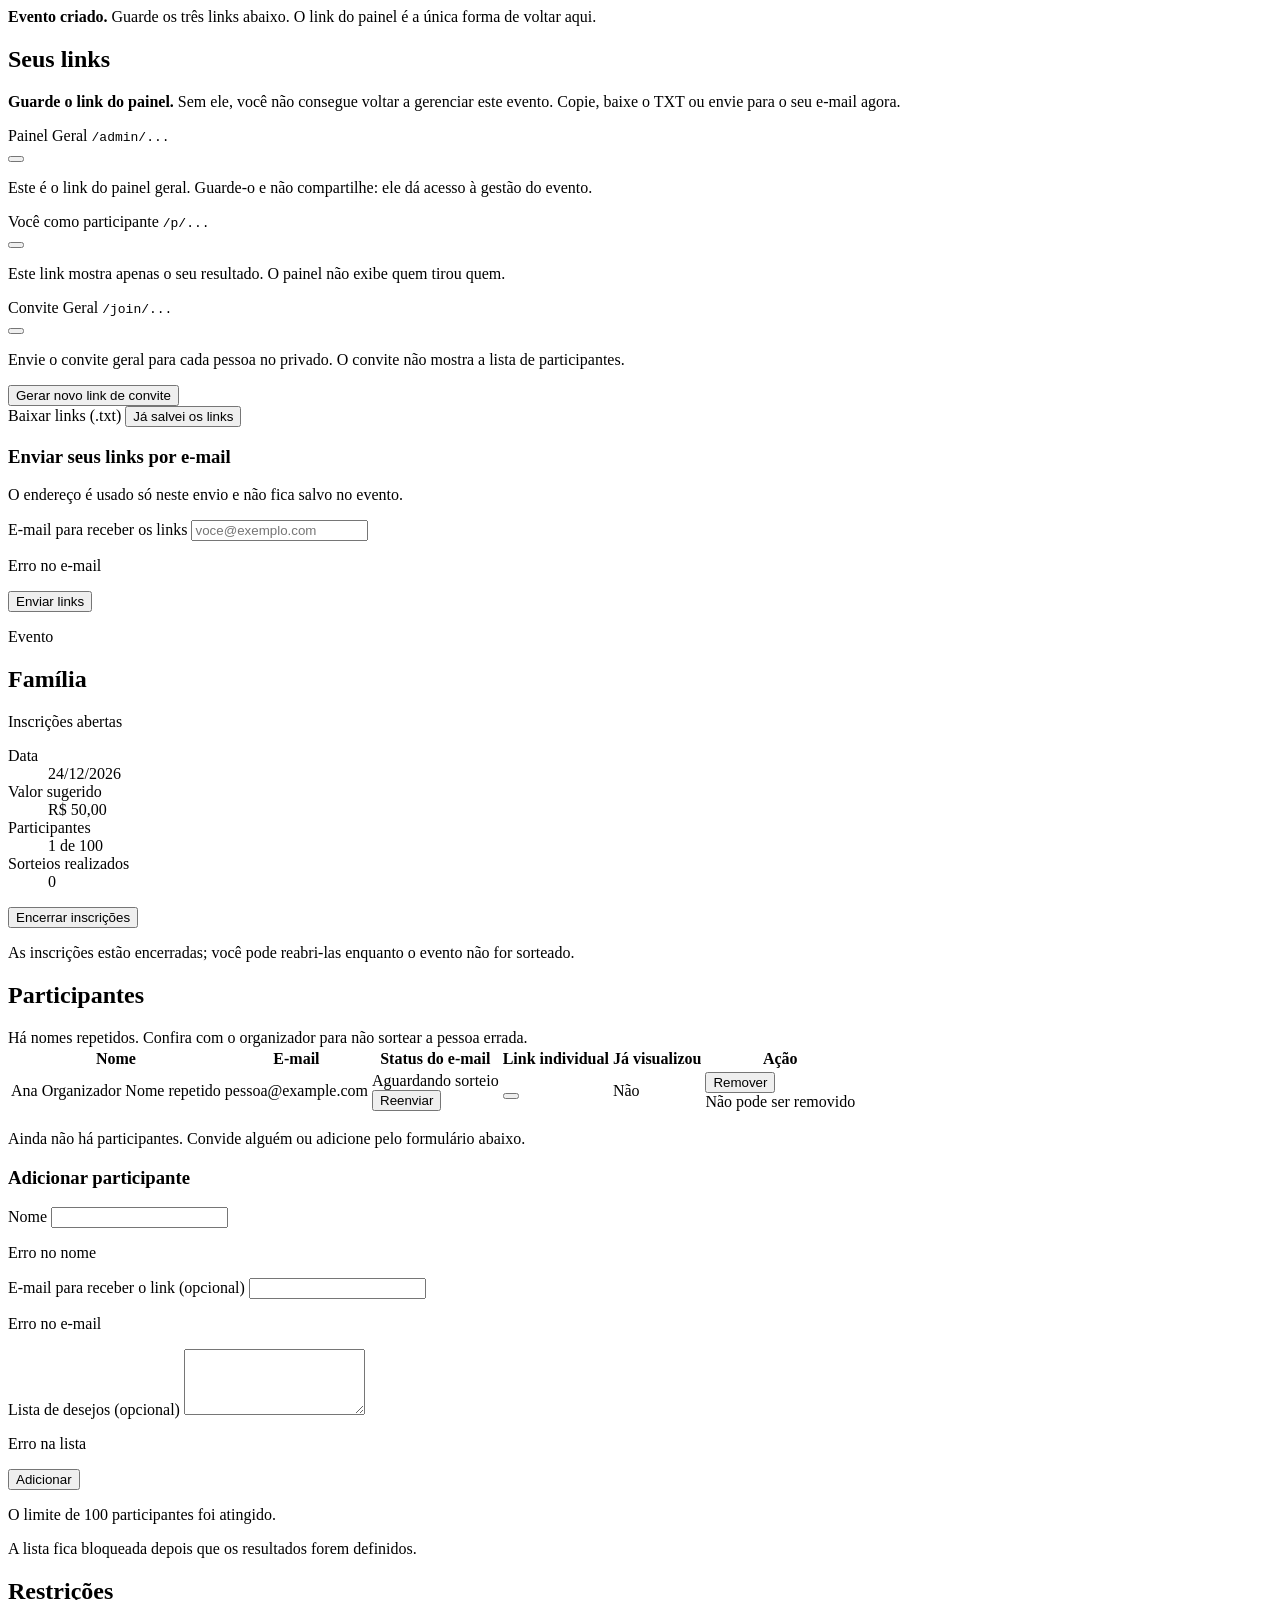
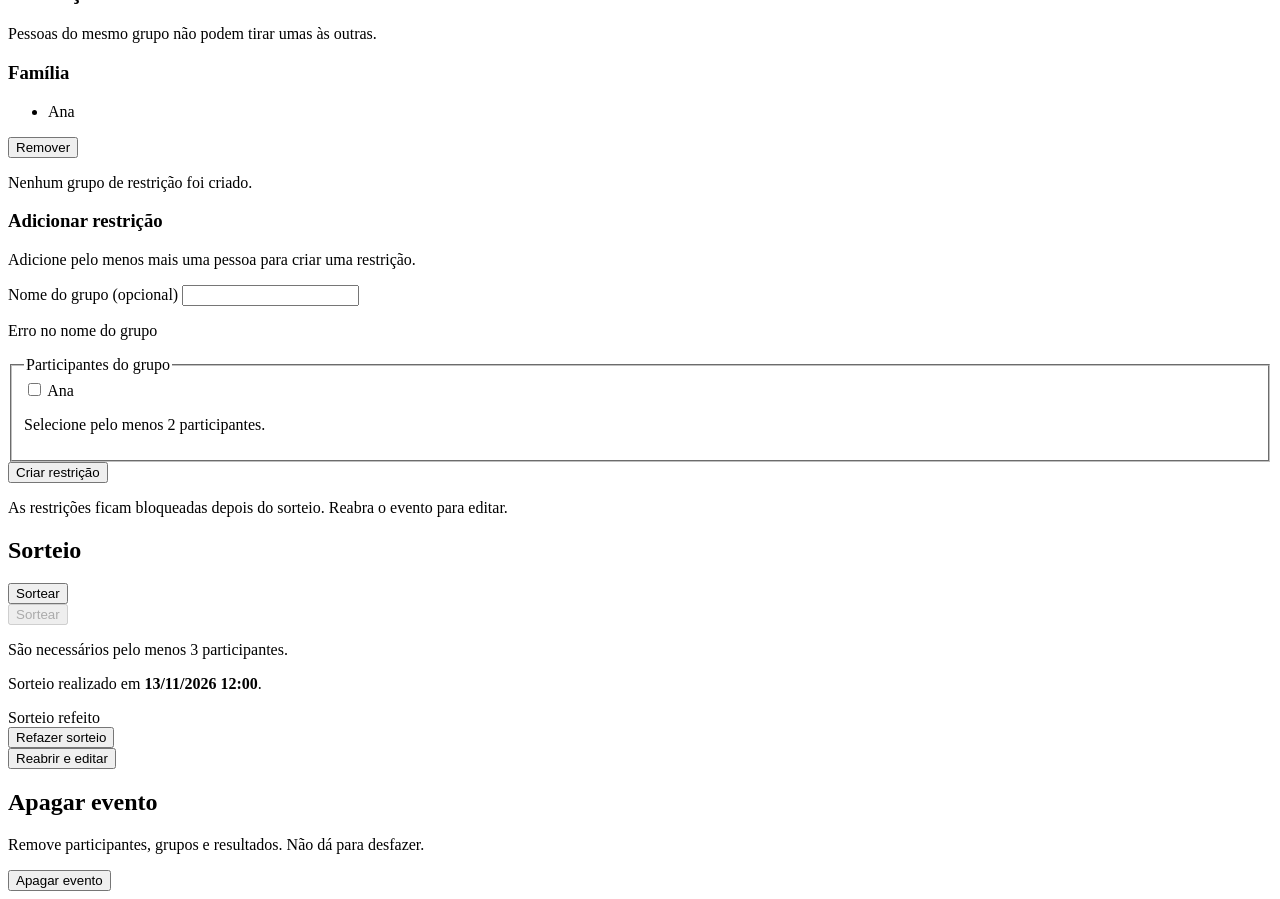
==== commit d1bda25f: "Polish admin link actions with icons, event header and leave dialog - Replace text copy/WhatsApp but" ====
--- a/src/main/resources/templates/admin/dashboard.html
+++ b/src/main/resources/templates/admin/dashboard.html
@@ -2,7 +2,7 @@
 <html lang="pt-BR" xmlns:th="http://www.thymeleaf.org">
 <head th:replace="~{fragments/common :: head('Painel do organizador')}"></head>
 <body>
-<header th:replace="~{fragments/common :: nav}"></header>
+<header th:replace="~{fragments/common :: nav(${event.eventName})}"></header>
 
 <main class="container content" id="conteudo">
     <div class="alert alert-success" role="status" th:if="${created}">
@@ -19,25 +19,60 @@
             este evento. Copie, baixe o TXT ou envie para o seu e-mail agora.
         </p>
         <div class="link-row">
-            <span class="link-label">Painel</span>
+            <span class="link-label">Painel Geral</span>
             <code th:text="${links.adminUrl}">/admin/...</code>
-            <button class="button secondary" type="button" th:attr="data-copy=${links.adminUrl}"
-                    data-links-saved>Copiar</button>
+            <div class="link-actions">
+                <button class="button secondary icon-button" type="button" th:attr="data-copy=${links.adminUrl}"
+                        aria-label="Copiar link do painel geral" title="Copiar link do painel geral"
+                        data-links-saved>
+                    <span th:replace="~{fragments/icons :: iconCopy}"></span>
+                    <span th:replace="~{fragments/icons :: iconCheck}"></span>
+                </button>
+            </div>
+            <p class="muted">Este é o link do painel geral. Guarde-o e não compartilhe: ele dá acesso à gestão do evento.</p>
         </div>
         <div class="link-row">
             <span class="link-label">Você como participante</span>
             <code th:text="${links.organizerUrl}">/p/...</code>
-            <button class="button secondary" type="button" th:attr="data-copy=${links.organizerUrl}">Copiar</button>
-            <a class="button secondary" th:href="${links.organizerWhatsappUrl}" target="_blank" rel="noopener noreferrer">WhatsApp</a>
+            <div class="link-actions">
+                <button class="button secondary icon-button" type="button" th:attr="data-copy=${links.organizerUrl}"
+                        aria-label="Copiar seu link de participante" title="Copiar seu link de participante">
+                    <span th:replace="~{fragments/icons :: iconCopy}"></span>
+                    <span th:replace="~{fragments/icons :: iconCheck}"></span>
+                </button>
+                <a class="button secondary icon-button" th:href="${links.organizerWhatsappUrl}"
+                   target="_blank" rel="noopener noreferrer"
+                   aria-label="Enviar seu link de participante pelo WhatsApp"
+                   title="Enviar seu link de participante pelo WhatsApp">
+                    <span th:replace="~{fragments/icons :: iconWhatsapp}"></span>
+                </a>
+            </div>
+            <p class="muted">Este link mostra apenas o seu resultado. O painel não exibe quem tirou quem.</p>
         </div>
         <div class="link-row">
-            <span class="link-label">Convite</span>
+            <span class="link-label">Convite Geral</span>
             <code th:text="${links.inviteUrl}">/join/...</code>
-            <button class="button secondary" type="button" th:attr="data-copy=${links.inviteUrl}">Copiar</button>
-            <a class="button secondary" th:href="${links.inviteWhatsappUrl}" target="_blank" rel="noopener noreferrer">WhatsApp</a>
-        </div>
-
-        <div class="row-actions">
+            <div class="link-actions">
+                <button class="button secondary icon-button" type="button" th:attr="data-copy=${links.inviteUrl}"
+                        aria-label="Copiar convite geral" title="Copiar convite geral">
+                    <span th:replace="~{fragments/icons :: iconCopy}"></span>
+                    <span th:replace="~{fragments/icons :: iconCheck}"></span>
+                </button>
+                <a class="button secondary icon-button" th:href="${links.inviteWhatsappUrl}"
+                   target="_blank" rel="noopener noreferrer"
+                   aria-label="Enviar convite geral pelo WhatsApp"
+                   title="Enviar convite geral pelo WhatsApp">
+                    <span th:replace="~{fragments/icons :: iconWhatsapp}"></span>
+                </a>
+            </div>
+            <p class="muted">Envie o convite geral para cada pessoa no privado. O convite não mostra a lista de participantes.</p>
+        </div>
+
+        <div class="action-grid">
+            <form th:action="@{/admin/{token}/invite/regenerate(token=${adminToken})}" method="post">
+                <div th:replace="~{fragments/common :: csrf}"></div>
+                <button class="button secondary" type="submit">Gerar novo link de convite</button>
+            </form>
             <a class="button secondary" th:href="@{/admin/{token}/links.txt(token=${adminToken})}"
                download="amigo-secreto-links.txt" data-links-saved>Baixar links (.txt)</a>
             <button class="button secondary" type="button" th:if="${created}"
@@ -45,7 +80,7 @@
         </div>
 
         <div class="subsection">
-            <h3>Enviar por e-mail</h3>
+            <h3>Enviar seus links por e-mail</h3>
             <p class="muted">O endereço é usado só neste envio e não fica salvo no evento.</p>
             <form th:action="@{/admin/{token}/links/email(token=${adminToken})}"
                   th:object="${sendLinksForm}" method="post">
@@ -89,16 +124,7 @@
                 <dd th:text="${event.drawCount}">0</dd>
             </div>
         </dl>
-    </section>
-
-    <section class="card">
-        <h2>Link de convite</h2>
-        <p class="muted">Envie para cada pessoa no privado. O convite não mostra a lista de participantes.</p>
-        <div class="link-row">
-            <code th:text="${event.inviteUrl}">/join/...</code>
-            <button class="button secondary" type="button" th:attr="data-copy=${event.inviteUrl}">Copiar</button>
-            <a class="button secondary" th:href="${event.inviteWhatsappUrl}" target="_blank" rel="noopener noreferrer">WhatsApp</a>
-        </div>
+
         <div class="row-actions" th:if="${event.canEdit}">
             <form th:action="@{/admin/{token}/registration(token=${adminToken})}" method="post">
                 <div th:replace="~{fragments/common :: csrf}"></div>
@@ -107,10 +133,6 @@
                         th:text="${event.registrationOpen ? 'Encerrar inscrições' : 'Abrir inscrições'}">Encerrar inscrições</button>
             </form>
         </div>
-        <form th:action="@{/admin/{token}/invite/regenerate(token=${adminToken})}" method="post">
-            <div th:replace="~{fragments/common :: csrf}"></div>
-            <button class="button secondary" type="submit">Gerar novo link de convite</button>
-        </form>
         <p class="muted" th:if="${event.canEdit and !event.registrationOpen}">As inscrições estão encerradas; você pode reabri-las enquanto o evento não for sorteado.</p>
     </section>
 
@@ -152,8 +174,16 @@
                     </td>
                     <td>
                         <div class="row-actions">
-                            <button class="button secondary" type="button" th:attr="data-copy=${row.participantUrl}">Copiar</button>
-                            <a class="button secondary" th:href="${row.whatsappUrl}" target="_blank" rel="noopener noreferrer">WhatsApp</a>
+                            <button class="button secondary icon-button" type="button"
+                                    th:attr="data-copy=${row.participantUrl},aria-label=${'Copiar link de ' + row.name},title=${'Copiar link de ' + row.name}">
+                                <span th:replace="~{fragments/icons :: iconCopy}"></span>
+                                <span th:replace="~{fragments/icons :: iconCheck}"></span>
+                            </button>
+                            <a class="button secondary icon-button" th:href="${row.whatsappUrl}"
+                               target="_blank" rel="noopener noreferrer"
+                               th:attr="aria-label=${'Enviar link de ' + row.name + ' pelo WhatsApp'},title=${'Enviar link de ' + row.name + ' pelo WhatsApp'}">
+                                <span th:replace="~{fragments/icons :: iconWhatsapp}"></span>
+                            </a>
                         </div>
                     </td>
                     <td th:text="${row.firstViewedAt == null ? 'Não' : 'Sim'}">Não</td>
@@ -288,16 +318,6 @@
         </div>
     </section>
 
-    <section class="card">
-        <h2>Seu link como participante</h2>
-        <p class="muted">Este link mostra apenas o seu resultado. O painel não exibe quem tirou quem.</p>
-        <div class="link-row">
-            <code th:text="${event.organizerParticipantUrl}">/p/...</code>
-            <button class="button secondary" type="button" th:attr="data-copy=${event.organizerParticipantUrl}">Copiar</button>
-            <a class="button secondary" th:href="${event.organizerWhatsappUrl}" target="_blank" rel="noopener noreferrer">WhatsApp</a>
-        </div>
-    </section>
-
     <section class="card danger-zone">
         <h2>Apagar evento</h2>
         <p class="muted">Remove participantes, grupos e resultados. Não dá para desfazer.</p>
@@ -309,6 +329,18 @@
     </section>
 </main>
 
+<dialog id="leave-links-dialog" class="confirm-dialog" aria-labelledby="leave-links-title">
+    <h2 id="leave-links-title">Sair sem salvar os links?</h2>
+    <p>
+        Se você ainda não copiou ou baixou os links, vai perder o acesso a este painel.
+        O link do painel é a única forma de voltar.
+    </p>
+    <div class="dialog-actions">
+        <button class="button secondary" type="button" data-dialog-cancel>Ficar e salvar</button>
+        <button class="button danger" type="button" data-dialog-confirm>Continuar e sair</button>
+    </div>
+</dialog>
+
 <footer th:replace="~{fragments/common :: footer}"></footer>
 <div th:replace="~{fragments/common :: scripts}"></div>
 </body>
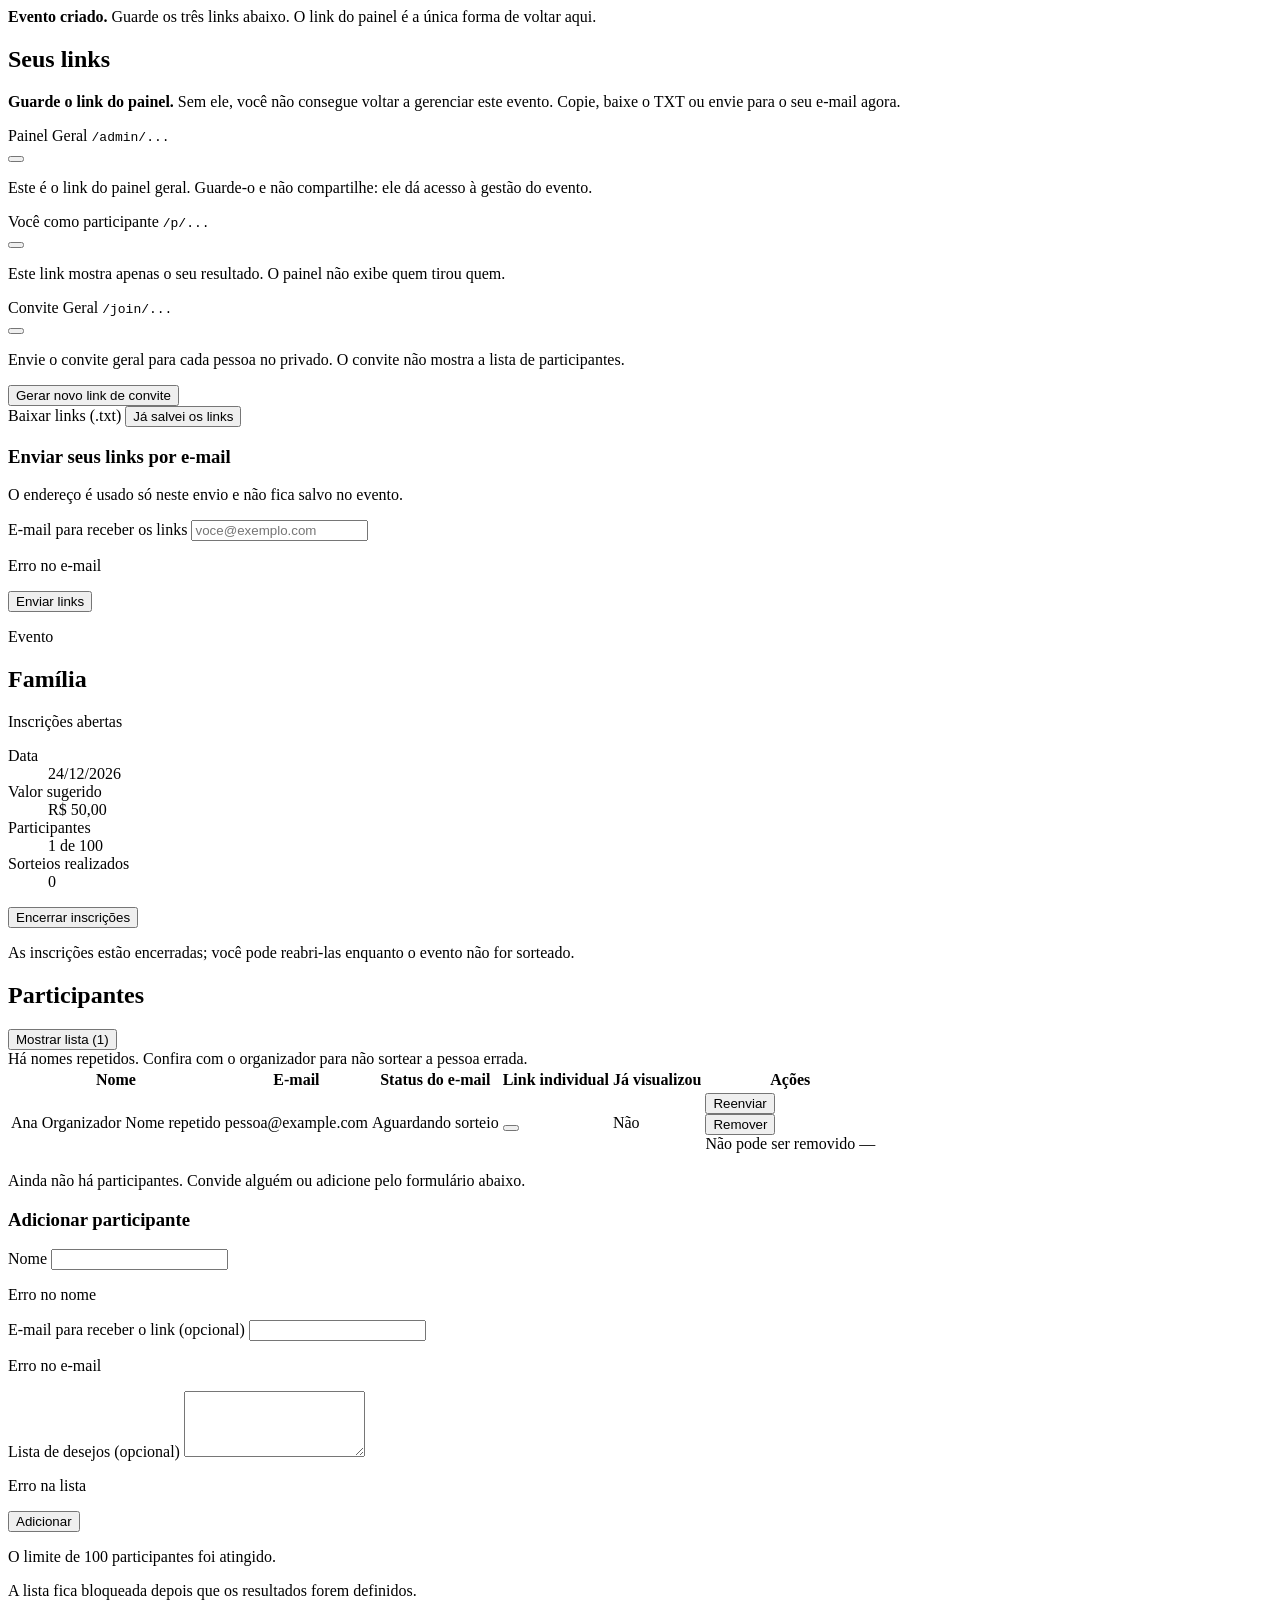
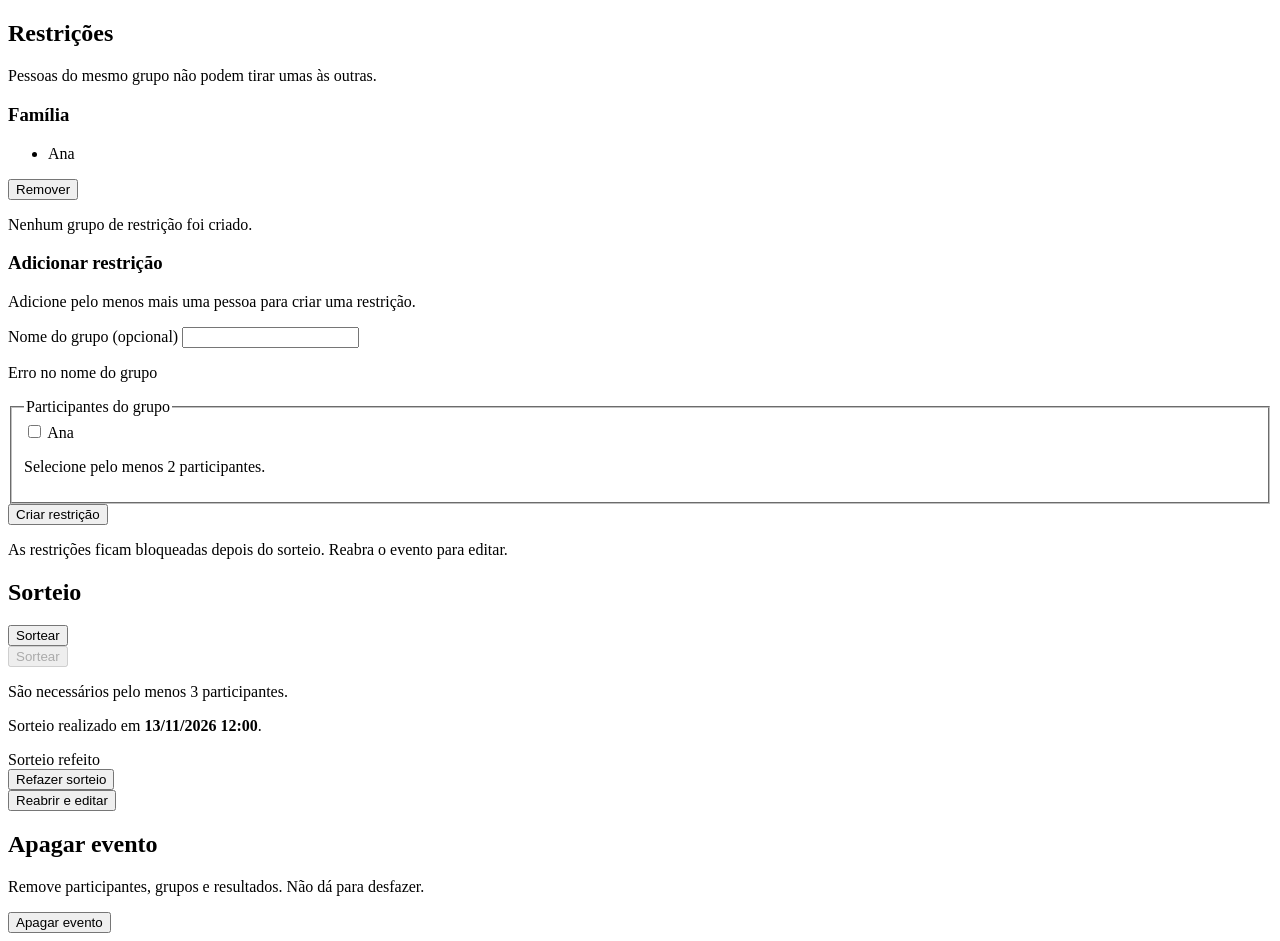
==== commit 194ab06a: "Redesign UI with dark theme, gift icons and responsive tables - Switch to dark palette with gradient" ====
--- a/src/main/resources/templates/admin/dashboard.html
+++ b/src/main/resources/templates/admin/dashboard.html
@@ -137,14 +137,23 @@
     </section>
 
     <section class="card">
-        <h2>Participantes</h2>
+        <div class="section-heading">
+            <h2>Participantes</h2>
+            <button class="button secondary participants-toggle" type="button"
+                    data-participants-toggle aria-controls="participants-list" aria-expanded="true"
+                    th:if="${!event.participants.isEmpty()}">
+                <span class="when-collapsed" th:text="|Mostrar lista (${event.participants.size()})|">Mostrar lista (1)</span>
+                <span class="when-expanded" hidden th:text="|Ocultar lista (${event.participants.size()})|">Ocultar lista (1)</span>
+            </button>
+        </div>
 
         <div class="alert alert-warning" role="alert" th:if="${event.hasDuplicateNames}">
             Há nomes repetidos. Confira com o organizador para não sortear a pessoa errada.
         </div>
 
-        <div class="table-wrap" th:if="${!event.participants.isEmpty()}">
-            <table>
+        <div class="table-wrap participants-list" id="participants-list"
+             th:if="${!event.participants.isEmpty()}">
+            <table class="participants-table">
                 <thead>
                 <tr>
                     <th scope="col">Nome</th>
@@ -152,27 +161,22 @@
                     <th scope="col">Status do e-mail</th>
                     <th scope="col">Link individual</th>
                     <th scope="col">Já visualizou</th>
-                    <th scope="col" th:if="${event.canEdit}">Ação</th>
+                    <th scope="col">Ações</th>
                 </tr>
                 </thead>
                 <tbody>
                 <tr th:each="row : ${event.participants}">
-                    <td>
+                    <td class="participant-name">
                         <span th:text="${row.name}">Ana</span>
                         <span class="badge" th:if="${row.organizer}">Organizador</span>
                         <span class="badge badge-warning" th:if="${row.duplicateName}">Nome repetido</span>
                     </td>
-                    <td class="email-cell" th:text="${row.emailStatusLabel == 'Sem e-mail' ? 'Sem e-mail' : row.email}">pessoa@example.com</td>
-                    <td>
+                    <td class="email-cell" data-label="E-mail"
+                        th:text="${row.emailStatusLabel == 'Sem e-mail' ? 'Sem e-mail' : row.email}">pessoa@example.com</td>
+                    <td data-label="Status do e-mail">
                         <span th:text="${row.emailStatusLabel}">Aguardando sorteio</span>
-                        <form class="resend-email-form" th:if="${row.canResendEmail}"
-                              th:action="@{/admin/{token}/participants/{id}/email/resend(token=${adminToken},id=${row.id})}"
-                              method="post" data-confirm="Reenviar o e-mail para este participante?">
-                            <div th:replace="~{fragments/common :: csrf}"></div>
-                            <button class="button secondary" type="submit">Reenviar</button>
-                        </form>
                     </td>
-                    <td>
+                    <td data-label="Link individual">
                         <div class="row-actions">
                             <button class="button secondary icon-button" type="button"
                                     th:attr="data-copy=${row.participantUrl},aria-label=${'Copiar link de ' + row.name},title=${'Copiar link de ' + row.name}">
@@ -186,14 +190,25 @@
                             </a>
                         </div>
                     </td>
-                    <td th:text="${row.firstViewedAt == null ? 'Não' : 'Sim'}">Não</td>
-                    <td th:if="${event.canEdit}">
-                        <form th:if="${row.canRemove}" th:action="@{/admin/{token}/participants/{id}/delete(token=${adminToken},id=${row.id})}" method="post"
-                              th:attr="data-confirm=|Remover ${row.name}?|">
-                            <div th:replace="~{fragments/common :: csrf}"></div>
-                            <button class="button danger" type="submit">Remover</button>
-                        </form>
-                        <span class="muted" th:if="${row.organizer}">Não pode ser removido</span>
+                    <td data-label="Já visualizou" th:text="${row.firstViewedAt == null ? 'Não' : 'Sim'}">Não</td>
+                    <td data-label="Ações">
+                        <div class="row-actions">
+                            <form class="resend-email-form" th:if="${row.canResendEmail}"
+                                  th:action="@{/admin/{token}/participants/{id}/email/resend(token=${adminToken},id=${row.id})}"
+                                  method="post" data-confirm="Reenviar o e-mail para este participante?">
+                                <div th:replace="~{fragments/common :: csrf}"></div>
+                                <button class="button secondary" type="submit">Reenviar</button>
+                            </form>
+                            <form th:if="${row.canRemove}"
+                                  th:action="@{/admin/{token}/participants/{id}/delete(token=${adminToken},id=${row.id})}"
+                                  method="post" th:attr="data-confirm=|Remover ${row.name}?|">
+                                <div th:replace="~{fragments/common :: csrf}"></div>
+                                <button class="button danger" type="submit">Remover</button>
+                            </form>
+                            <span class="muted" th:if="${event.canEdit and row.organizer}">Não pode ser removido</span>
+                            <span class="muted"
+                                  th:if="${!row.canResendEmail and !row.canRemove and !(event.canEdit and row.organizer)}">—</span>
+                        </div>
                     </td>
                 </tr>
                 </tbody>
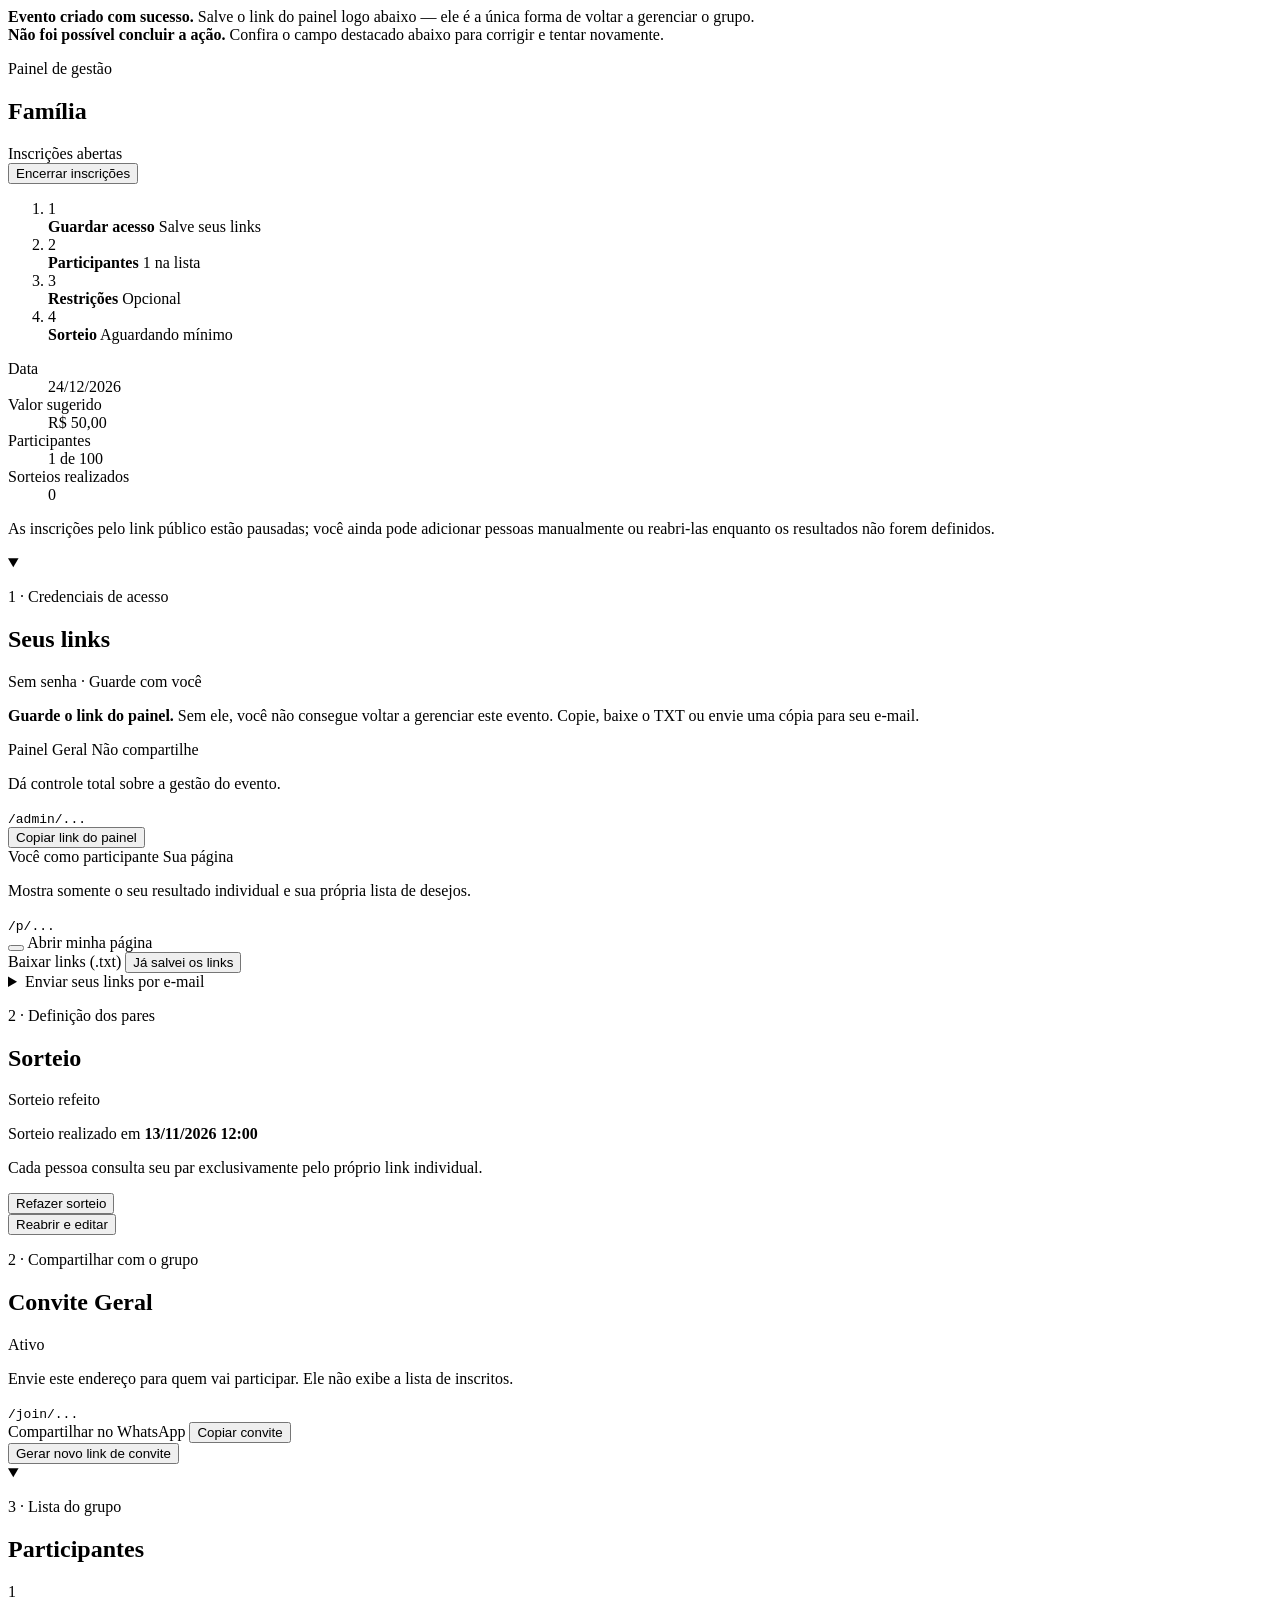
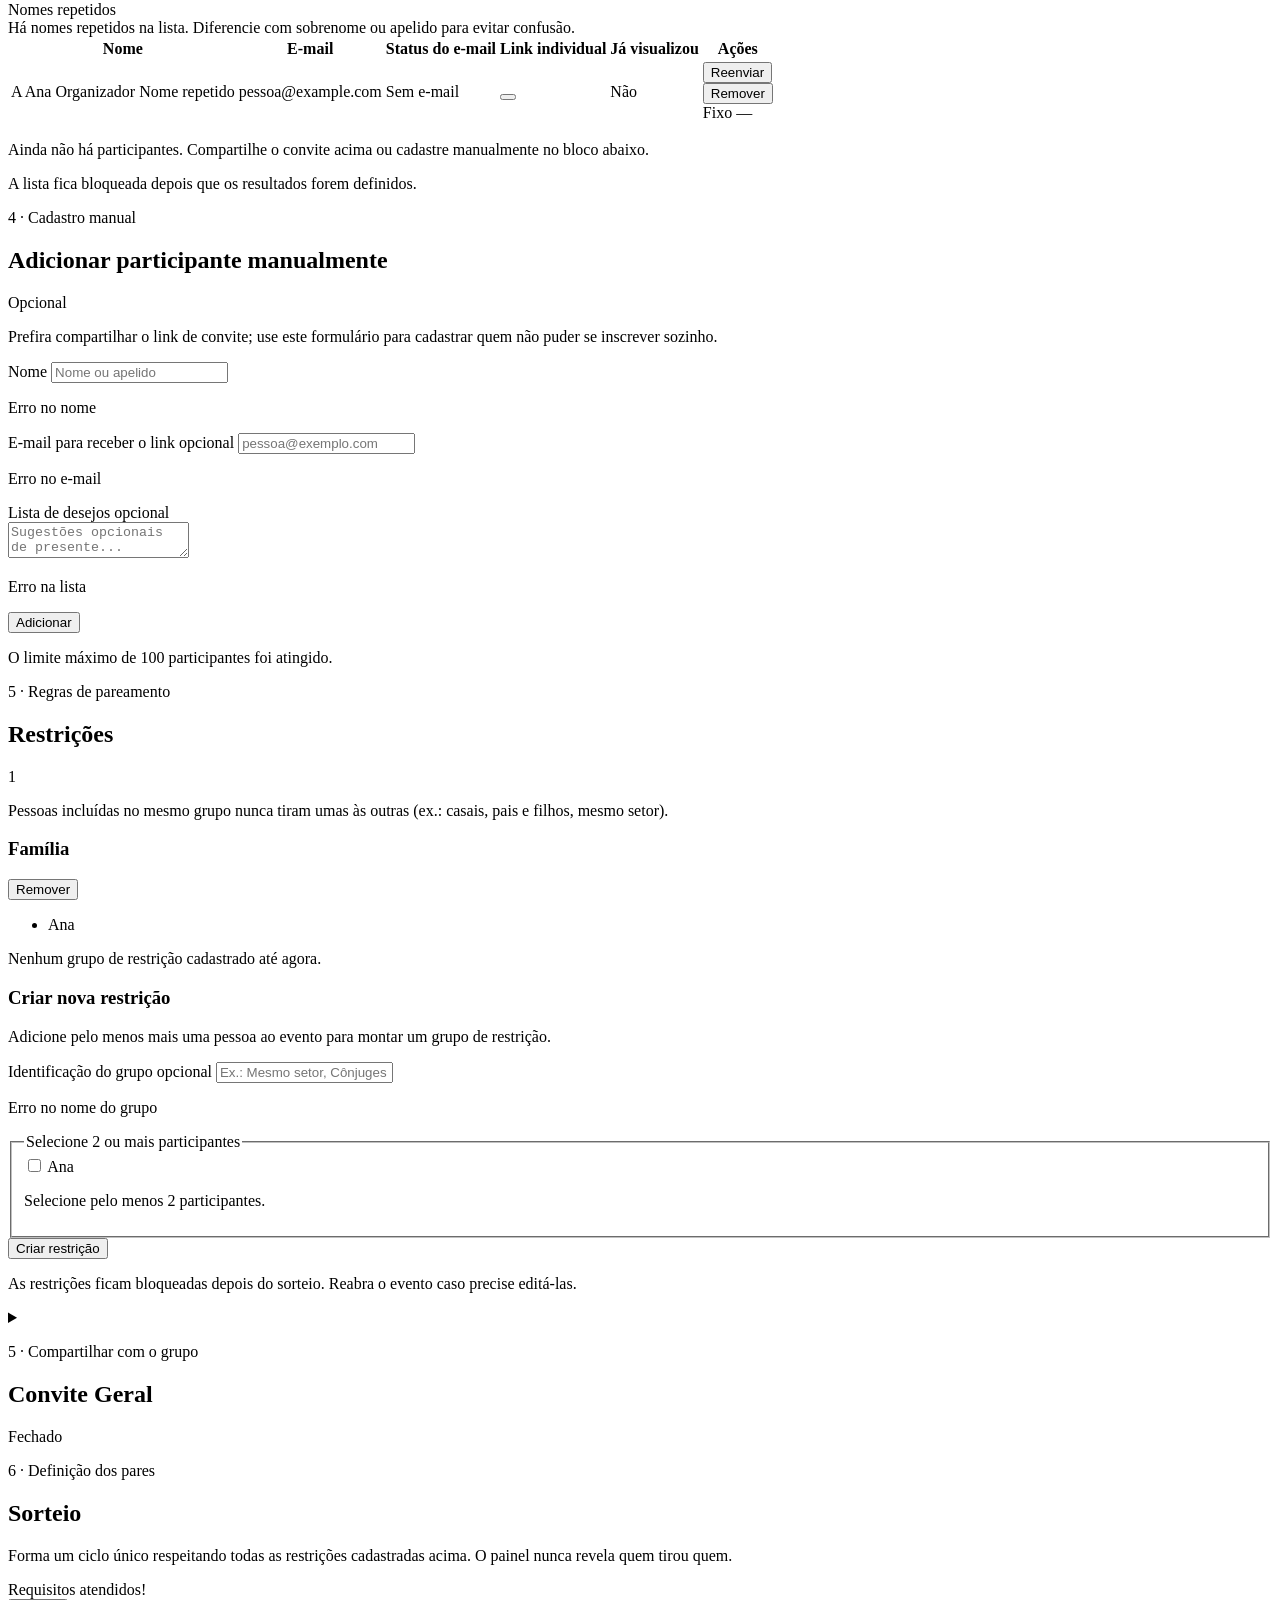
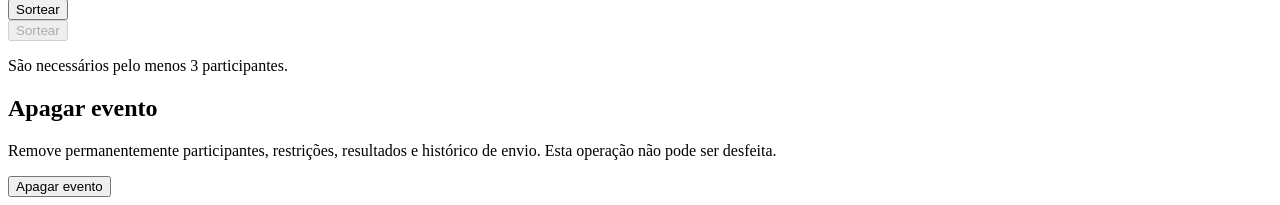
==== commit af3144f1: "Restructure organizer dashboard into sequential collapsible blocks" ====
--- a/src/main/resources/templates/admin/dashboard.html
+++ b/src/main/resources/templates/admin/dashboard.html
@@ -6,105 +6,70 @@
 
 <main class="container content" id="conteudo">
     <div class="alert alert-success" role="status" th:if="${created}">
-        <strong>Evento criado.</strong> Guarde os três links abaixo. O link do painel é a única forma de voltar aqui.
+        <strong>Evento criado com sucesso.</strong> Salve o link do painel logo abaixo — ele é a única forma de voltar a gerenciar o grupo.
     </div>
     <div class="alert alert-success" role="status" th:if="${message}" th:text="${message}"></div>
     <div class="alert alert-error" role="alert" th:if="${error}" th:text="${error}"></div>
-
-    <section class="card" id="organizer-access"
-             th:attr="data-links-guard=${created} ? 'true' : null">
-        <h2>Seus links</h2>
-        <p class="alert alert-warning" role="alert">
-            <strong>Guarde o link do painel.</strong> Sem ele, você não consegue voltar a gerenciar
-            este evento. Copie, baixe o TXT ou envie para o seu e-mail agora.
-        </p>
-        <div class="link-row">
-            <span class="link-label">Painel Geral</span>
-            <code th:text="${links.adminUrl}">/admin/...</code>
-            <div class="link-actions">
-                <button class="button secondary icon-button" type="button" th:attr="data-copy=${links.adminUrl}"
-                        aria-label="Copiar link do painel geral" title="Copiar link do painel geral"
-                        data-links-saved>
-                    <span th:replace="~{fragments/icons :: iconCopy}"></span>
-                    <span th:replace="~{fragments/icons :: iconCheck}"></span>
-                </button>
-            </div>
-            <p class="muted">Este é o link do painel geral. Guarde-o e não compartilhe: ele dá acesso à gestão do evento.</p>
-        </div>
-        <div class="link-row">
-            <span class="link-label">Você como participante</span>
-            <code th:text="${links.organizerUrl}">/p/...</code>
-            <div class="link-actions">
-                <button class="button secondary icon-button" type="button" th:attr="data-copy=${links.organizerUrl}"
-                        aria-label="Copiar seu link de participante" title="Copiar seu link de participante">
-                    <span th:replace="~{fragments/icons :: iconCopy}"></span>
-                    <span th:replace="~{fragments/icons :: iconCheck}"></span>
-                </button>
-                <a class="button secondary icon-button" th:href="${links.organizerWhatsappUrl}"
-                   target="_blank" rel="noopener noreferrer"
-                   aria-label="Enviar seu link de participante pelo WhatsApp"
-                   title="Enviar seu link de participante pelo WhatsApp">
-                    <span th:replace="~{fragments/icons :: iconWhatsapp}"></span>
-                </a>
-            </div>
-            <p class="muted">Este link mostra apenas o seu resultado. O painel não exibe quem tirou quem.</p>
-        </div>
-        <div class="link-row">
-            <span class="link-label">Convite Geral</span>
-            <code th:text="${links.inviteUrl}">/join/...</code>
-            <div class="link-actions">
-                <button class="button secondary icon-button" type="button" th:attr="data-copy=${links.inviteUrl}"
-                        aria-label="Copiar convite geral" title="Copiar convite geral">
-                    <span th:replace="~{fragments/icons :: iconCopy}"></span>
-                    <span th:replace="~{fragments/icons :: iconCheck}"></span>
-                </button>
-                <a class="button secondary icon-button" th:href="${links.inviteWhatsappUrl}"
-                   target="_blank" rel="noopener noreferrer"
-                   aria-label="Enviar convite geral pelo WhatsApp"
-                   title="Enviar convite geral pelo WhatsApp">
-                    <span th:replace="~{fragments/icons :: iconWhatsapp}"></span>
-                </a>
-            </div>
-            <p class="muted">Envie o convite geral para cada pessoa no privado. O convite não mostra a lista de participantes.</p>
-        </div>
-
-        <div class="action-grid">
-            <form th:action="@{/admin/{token}/invite/regenerate(token=${adminToken})}" method="post">
-                <div th:replace="~{fragments/common :: csrf}"></div>
-                <button class="button secondary" type="submit">Gerar novo link de convite</button>
-            </form>
-            <a class="button secondary" th:href="@{/admin/{token}/links.txt(token=${adminToken})}"
-               download="amigo-secreto-links.txt" data-links-saved>Baixar links (.txt)</a>
-            <button class="button secondary" type="button" th:if="${created}"
-                    data-links-saved data-links-ack>Já salvei os links</button>
-        </div>
-
-        <div class="subsection">
-            <h3>Enviar seus links por e-mail</h3>
-            <p class="muted">O endereço é usado só neste envio e não fica salvo no evento.</p>
-            <form th:action="@{/admin/{token}/links/email(token=${adminToken})}"
-                  th:object="${sendLinksForm}" method="post">
-                <div th:replace="~{fragments/common :: csrf}"></div>
-                <div class="field">
-                    <label for="links-email">E-mail para receber os links</label>
-                    <input id="links-email" type="email" th:field="*{email}" maxlength="254"
-                           autocomplete="email" placeholder="voce@exemplo.com">
-                    <p class="field-error" th:if="${#fields.hasErrors('email')}"
-                       th:errors="*{email}">Erro no e-mail</p>
-                </div>
-                <button class="button" type="submit">Enviar links</button>
-            </form>
-        </div>
-    </section>
-
-    <section class="card">
+    <div class="alert alert-error" role="alert" data-validation-summary
+         th:if="${#fields.hasErrors('sendLinksForm.*') or #fields.hasErrors('addParticipantForm.*') or #fields.hasErrors('exclusionGroupForm.*')}">
+        <strong>Não foi possível concluir a ação.</strong> Confira o campo destacado abaixo para corrigir e tentar novamente.
+    </div>
+
+    <section class="card dashboard-hero">
         <div class="section-heading">
             <div>
-                <p class="eyebrow">Evento</p>
+                <p class="eyebrow">Painel de gestão</p>
                 <h1 th:text="${event.eventName}">Família</h1>
             </div>
-            <span class="badge" th:text="${event.statusLabel}">Inscrições abertas</span>
-        </div>
+            <div class="hero-status-actions">
+                <span class="badge"
+                      th:classappend="${event.drawn ? ' badge-success' : (event.registrationOpen ? ' badge-success' : ' badge-warning')}"
+                      th:text="${event.statusLabel}">Inscrições abertas</span>
+                <form th:if="${event.canEdit}"
+                      th:action="@{/admin/{token}/registration(token=${adminToken})}" method="post"
+                      th:attr="data-confirm-title=${event.registrationOpen ? 'Pausar novas inscrições?' : null},data-confirm=${event.registrationOpen ? 'Quem abrir o link de convite verá que as inscrições estão encerradas até você reabri-las.' : null},data-confirm-cta=${event.registrationOpen ? 'Encerrar inscrições' : null}">
+                    <div th:replace="~{fragments/common :: csrf}"></div>
+                    <input type="hidden" name="open" th:value="${!event.registrationOpen}">
+                    <button class="button secondary button-sm" type="submit"
+                            th:text="${event.registrationOpen ? 'Encerrar inscrições' : 'Abrir inscrições'}">Encerrar inscrições</button>
+                </form>
+            </div>
+        </div>
+
+        <ol class="stepper" aria-label="Etapas de organização">
+            <li class="step-item is-current" data-step-vault aria-current="step">
+                <span class="step-num">1</span>
+                <div>
+                    <strong>Guardar acesso</strong>
+                    <span class="step-meta" data-step-vault-meta>Salve seus links</span>
+                </div>
+            </li>
+            <li class="step-item"
+                th:classappend="${!event.drawn and !event.canDraw ? ' is-current' : ' is-done'}"
+                th:attr="aria-current=${!event.drawn and !event.canDraw ? 'step' : null}">
+                <span class="step-num">2</span>
+                <div>
+                    <strong>Participantes</strong>
+                    <span class="step-meta" th:text="|${event.participantCount} na lista|">1 na lista</span>
+                </div>
+            </li>
+            <li class="step-item" th:classappend="${!event.exclusionGroups.isEmpty() ? ' is-done' : ''}">
+                <span class="step-num">3</span>
+                <div>
+                    <strong>Restrições</strong>
+                    <span class="step-meta" th:text="${event.exclusionGroups.isEmpty() ? 'Opcional' : event.exclusionGroups.size() + ' grupo(s)'}">Opcional</span>
+                </div>
+            </li>
+            <li class="step-item"
+                th:classappend="${event.drawn ? ' is-done' : (event.canDraw ? ' is-current' : '')}"
+                th:attr="aria-current=${!event.drawn and event.canDraw ? 'step' : null}">
+                <span class="step-num">4</span>
+                <div>
+                    <strong>Sorteio</strong>
+                    <span class="step-meta" th:text="${event.drawn ? 'Concluído' : (event.canDraw ? 'Liberado' : 'Aguardando mínimo')}">Aguardando mínimo</span>
+                </div>
+            </li>
+        </ol>
 
         <dl class="details">
             <div>
@@ -125,222 +90,504 @@
             </div>
         </dl>
 
-        <div class="row-actions" th:if="${event.canEdit}">
-            <form th:action="@{/admin/{token}/registration(token=${adminToken})}" method="post">
+        <p class="muted status-note" th:if="${event.canEdit and !event.registrationOpen}">
+            As inscrições pelo link público estão pausadas; você ainda pode adicionar pessoas manualmente ou reabri-las enquanto os resultados não forem definidos.
+        </p>
+    </section>
+
+    <details class="card vault-card" id="organizer-access" open data-access-vault
+             th:classappend="${created} ? ' is-highlighted' : ''"
+             th:attr="data-force-open=${#fields.hasErrors('sendLinksForm.*') or (created != null and created)} ? 'true' : null">
+        <summary class="vault-summary">
+            <div>
+                <p class="eyebrow">1 · Credenciais de acesso</p>
+                <h2>Seus links</h2>
+            </div>
+            <div class="vault-summary-right">
+                <span class="badge badge-warning" data-vault-badge>Sem senha · Guarde com você</span>
+                <span class="vault-chevron" aria-hidden="true"></span>
+            </div>
+        </summary>
+
+        <div class="vault-body">
+            <p class="alert alert-warning" role="status">
+                <strong>Guarde o link do painel.</strong> Sem ele, você não consegue voltar a gerenciar este evento. Copie, baixe o TXT ou envie uma cópia para seu e-mail.
+            </p>
+
+            <div class="vault-grid">
+                <div class="vault-item vault-item-secret">
+                    <div class="vault-item-head">
+                        <span class="vault-title">
+                            <span th:replace="~{fragments/icons :: iconLock}"></span>
+                            <span>Painel Geral</span>
+                        </span>
+                        <span class="badge badge-danger">Não compartilhe</span>
+                    </div>
+                    <p class="muted">Dá controle total sobre a gestão do evento.</p>
+                    <div class="url-box">
+                        <code th:text="${links.adminUrl}">/admin/...</code>
+                    </div>
+                    <div class="row-actions">
+                        <button class="button secondary button-sm" type="button" th:attr="data-copy=${links.adminUrl}"
+                                aria-label="Copiar link do painel geral" title="Copiar link do painel geral"
+                                data-links-saved>
+                            <span th:replace="~{fragments/icons :: iconCopy}"></span>
+                            <span th:replace="~{fragments/icons :: iconCheck}"></span>
+                            <span>Copiar link do painel</span>
+                        </button>
+                    </div>
+                </div>
+
+                <div class="vault-item">
+                    <div class="vault-item-head">
+                        <span class="vault-title">
+                            <span th:replace="~{fragments/icons :: iconGift}"></span>
+                            <span>Você como participante</span>
+                        </span>
+                        <span class="badge badge-neutral">Sua página</span>
+                    </div>
+                    <p class="muted">Mostra somente o seu resultado individual e sua própria lista de desejos.</p>
+                    <div class="url-box">
+                        <code th:text="${links.organizerUrl}">/p/...</code>
+                    </div>
+                    <div class="row-actions">
+                        <button class="button secondary icon-button" type="button" th:attr="data-copy=${links.organizerUrl}"
+                                aria-label="Copiar seu link de participante" title="Copiar seu link de participante">
+                            <span th:replace="~{fragments/icons :: iconCopy}"></span>
+                            <span th:replace="~{fragments/icons :: iconCheck}"></span>
+                        </button>
+                        <a class="button secondary icon-button" th:href="${links.organizerWhatsappUrl}"
+                           target="_blank" rel="noopener noreferrer"
+                           aria-label="Enviar seu link de participante pelo WhatsApp"
+                           title="Enviar seu link de participante pelo WhatsApp">
+                            <span th:replace="~{fragments/icons :: iconWhatsapp}"></span>
+                        </a>
+                        <a class="button secondary button-sm" th:href="${links.organizerUrl}"
+                           target="_blank" rel="noopener noreferrer">
+                            <span>Abrir minha página</span>
+                            <span th:replace="~{fragments/icons :: iconExternal}"></span>
+                        </a>
+                    </div>
+                </div>
+            </div>
+
+            <div class="vault-toolbar">
+                <a class="button secondary" th:href="@{/admin/{token}/links.txt(token=${adminToken})}"
+                   download="amigo-secreto-links.txt" data-links-saved>
+                    <span th:replace="~{fragments/icons :: iconDownload}"></span>
+                    <span>Baixar links (.txt)</span>
+                </a>
+                <button class="button secondary" type="button" data-links-saved data-links-ack>
+                    Já salvei os links
+                </button>
+            </div>
+
+            <details class="collapsible"
+                     th:attr="open=${#fields.hasErrors('sendLinksForm.*') or (created != null and created)} ? 'open' : null">
+                <summary>
+                    <span th:replace="~{fragments/icons :: iconMail}"></span>
+                    <span>Enviar seus links por e-mail</span>
+                </summary>
+                <div class="collapsible-body">
+                    <p class="muted">O endereço informado é usado apenas neste disparo e não fica armazenado no evento.</p>
+                    <form class="inline-email-form"
+                          th:action="@{/admin/{token}/links/email(token=${adminToken})}"
+                          th:object="${sendLinksForm}" method="post" novalidate>
+                        <div th:replace="~{fragments/common :: csrf}"></div>
+                        <div class="field">
+                            <label for="links-email">E-mail para receber os links</label>
+                            <div class="inline-input-action">
+                                <input id="links-email" type="email" th:field="*{email}" maxlength="254"
+                                       autocomplete="email" placeholder="voce@exemplo.com"
+                                       th:attr="aria-invalid=${#fields.hasErrors('email') ? 'true' : null},aria-describedby=${#fields.hasErrors('email') ? 'links-email-error' : null}">
+                                <button class="button" type="submit">Enviar links</button>
+                            </div>
+                            <p class="field-error" id="links-email-error"
+                               th:if="${#fields.hasErrors('email')}"
+                               th:errors="*{email}">Erro no e-mail</p>
+                        </div>
+                    </form>
+                </div>
+            </details>
+        </div>
+    </details>
+
+    <section class="card draw-bento" id="drawn-card" th:if="${event.drawn}">
+        <div class="section-heading">
+            <div>
+                <p class="eyebrow">2 · Definição dos pares</p>
+                <h2>Sorteio</h2>
+            </div>
+            <span class="badge badge-warning" th:if="${event.redrawn}">Sorteio refeito</span>
+        </div>
+
+        <div class="draw-state-body">
+            <div class="drawn-summary">
+                <span th:replace="~{fragments/icons :: iconCheck}"></span>
+                <div>
+                    <p class="drawn-summary-title">Sorteio realizado em <strong th:text="${event.drawnAtLabel}">13/11/2026 12:00</strong></p>
+                    <p class="muted">Cada pessoa consulta seu par exclusivamente pelo próprio link individual.</p>
+                </div>
+            </div>
+
+            <div class="row-actions">
+                <form th:action="@{/admin/{token}/redraw(token=${adminToken})}" method="post"
+                      data-confirm-title="Refazer o sorteio?"
+                      data-confirm="Todos os resultados atuais serão descartados e novos pares serão gerados nos mesmos links."
+                      data-confirm-cta="Refazer sorteio"
+                      data-confirm-variant="danger">
+                    <div th:replace="~{fragments/common :: csrf}"></div>
+                    <button class="button" type="submit">Refazer sorteio</button>
+                </form>
+                <form th:action="@{/admin/{token}/reopen(token=${adminToken})}" method="post"
+                      data-confirm-title="Reabrir evento para edição?"
+                      data-confirm="Os resultados atuais serão descartados para permitir adicionar ou remover participantes e restrições."
+                      data-confirm-cta="Reabrir e editar">
+                    <div th:replace="~{fragments/common :: csrf}"></div>
+                    <button class="button secondary" type="submit">Reabrir e editar</button>
+                </form>
+            </div>
+        </div>
+    </section>
+
+    <section class="card invite-bento" id="invite-card" th:if="${!event.drawn}">
+        <div class="section-heading">
+            <div>
+                <p class="eyebrow">2 · Compartilhar com o grupo</p>
+                <h2>Convite Geral</h2>
+            </div>
+            <span class="badge"
+                  th:classappend="${event.registrationOpen ? ' badge-success' : ' badge-neutral'}"
+                  th:text="${event.registrationOpen ? 'Ativo' : 'Fechado'}">Ativo</span>
+        </div>
+        <p class="muted">Envie este endereço para quem vai participar. Ele não exibe a lista de inscritos.</p>
+
+        <div class="url-box">
+            <code th:text="${links.inviteUrl}">/join/...</code>
+        </div>
+
+        <div class="row-actions">
+            <a class="button" th:href="${links.inviteWhatsappUrl}"
+               target="_blank" rel="noopener noreferrer"
+               aria-label="Enviar convite geral pelo WhatsApp"
+               title="Enviar convite geral pelo WhatsApp">
+                <span th:replace="~{fragments/icons :: iconWhatsapp}"></span>
+                <span>Compartilhar no WhatsApp</span>
+            </a>
+            <button class="button secondary" type="button" th:attr="data-copy=${links.inviteUrl}"
+                    aria-label="Copiar convite geral" title="Copiar convite geral">
+                <span th:replace="~{fragments/icons :: iconCopy}"></span>
+                <span th:replace="~{fragments/icons :: iconCheck}"></span>
+                <span>Copiar convite</span>
+            </button>
+        </div>
+
+        <div class="card-footer-inline">
+            <form th:action="@{/admin/{token}/invite/regenerate(token=${adminToken})}" method="post"
+                  data-confirm-title="Gerar novo link de convite?"
+                  data-confirm="O código de convite atual deixará de funcionar imediatamente. Os links individuais de quem já entrou continuam válidos."
+                  data-confirm-cta="Gerar novo código">
                 <div th:replace="~{fragments/common :: csrf}"></div>
-                <input type="hidden" name="open" th:value="${!event.registrationOpen}">
-                <button class="button secondary" type="submit"
-                        th:text="${event.registrationOpen ? 'Encerrar inscrições' : 'Abrir inscrições'}">Encerrar inscrições</button>
+                <button class="button ghost button-sm" type="submit">
+                    <span th:replace="~{fragments/icons :: iconRefresh}"></span>
+                    <span>Gerar novo link de convite</span>
+                </button>
             </form>
         </div>
-        <p class="muted" th:if="${event.canEdit and !event.registrationOpen}">As inscrições estão encerradas; você pode reabri-las enquanto o evento não for sorteado.</p>
     </section>
 
-    <section class="card">
+    <details class="card vault-card" id="participants-card" open data-collapsible-section="participants">
+        <summary class="vault-summary">
+            <div>
+                <p class="eyebrow">3 · Lista do grupo</p>
+                <div class="heading-with-count">
+                    <h2>Participantes</h2>
+                    <span class="count-pill" th:text="${event.participants.size()}">1</span>
+                </div>
+            </div>
+            <div class="vault-summary-right">
+                <span class="badge badge-warning" th:if="${event.hasDuplicateNames}">Nomes repetidos</span>
+                <span class="vault-chevron" aria-hidden="true"></span>
+            </div>
+        </summary>
+
+        <div class="vault-body">
+            <div class="alert alert-warning" role="alert" th:if="${event.hasDuplicateNames}">
+                Há nomes repetidos na lista. Diferencie com sobrenome ou apelido para evitar confusão.
+            </div>
+
+            <div class="table-wrap participants-list" id="participants-list"
+                 th:if="${!event.participants.isEmpty()}">
+                <table class="participants-table">
+                    <thead>
+                    <tr>
+                        <th scope="col">Nome</th>
+                        <th scope="col">E-mail</th>
+                        <th scope="col">Status do e-mail</th>
+                        <th scope="col">Link individual</th>
+                        <th scope="col">Já visualizou</th>
+                        <th scope="col">Ações</th>
+                    </tr>
+                    </thead>
+                    <tbody>
+                    <tr th:each="row : ${event.participants}">
+                        <td class="participant-name">
+                            <span class="avatar" aria-hidden="true"
+                                  th:text="${#strings.toUpperCase(#strings.substring(row.name, 0, 1))}">A</span>
+                            <span class="participant-name-text" th:text="${row.name}">Ana</span>
+                            <span class="badge badge-success" th:if="${row.organizer}">Organizador</span>
+                            <span class="badge badge-warning" th:if="${row.duplicateName}">Nome repetido</span>
+                        </td>
+                        <td class="email-cell" data-label="E-mail">
+                            <span th:classappend="${row.emailStatusLabel == 'Sem e-mail' ? 'muted' : ''}"
+                                  th:text="${row.emailStatusLabel == 'Sem e-mail' ? 'Sem e-mail' : row.email}">pessoa@example.com</span>
+                        </td>
+                        <td data-label="Status do e-mail">
+                            <span class="badge"
+                                  th:classappend="${row.emailStatusLabel == 'Enviado' ? ' badge-success' : (row.emailStatusLabel == 'Falhou' ? ' badge-danger' : (row.emailStatusLabel == 'Sem e-mail' ? ' badge-neutral' : ' badge-warning'))}"
+                                  th:text="${row.emailStatusLabel}">Sem e-mail</span>
+                        </td>
+                        <td data-label="Link individual">
+                            <div class="row-actions">
+                                <button class="button secondary icon-button" type="button"
+                                        th:attr="data-copy=${row.participantUrl},aria-label=${'Copiar link de ' + row.name},title=${'Copiar link de ' + row.name}">
+                                    <span th:replace="~{fragments/icons :: iconCopy}"></span>
+                                    <span th:replace="~{fragments/icons :: iconCheck}"></span>
+                                </button>
+                                <a class="button secondary icon-button" th:href="${row.whatsappUrl}"
+                                   target="_blank" rel="noopener noreferrer"
+                                   th:attr="aria-label=${'Enviar link de ' + row.name + ' pelo WhatsApp'},title=${'Enviar link de ' + row.name + ' pelo WhatsApp'}">
+                                    <span th:replace="~{fragments/icons :: iconWhatsapp}"></span>
+                                </a>
+                            </div>
+                        </td>
+                        <td data-label="Já visualizou">
+                            <span class="viewed-indicator"
+                                  th:classappend="${row.firstViewedAt != null ? ' is-viewed' : ''}"
+                                  th:text="${row.firstViewedAt == null ? 'Não' : 'Sim'}">Não</span>
+                        </td>
+                        <td data-label="Ações">
+                            <div class="row-actions">
+                                <form class="resend-email-form" th:if="${row.canResendEmail}"
+                                      th:action="@{/admin/{token}/participants/{id}/email/resend(token=${adminToken},id=${row.id})}"
+                                      method="post"
+                                      data-confirm-title="Reenviar e-mail?"
+                                      data-confirm="Um novo aviso com o link individual será colocado na fila de envio para este participante."
+                                      data-confirm-cta="Reenviar">
+                                    <div th:replace="~{fragments/common :: csrf}"></div>
+                                    <button class="button secondary button-sm" type="submit">Reenviar</button>
+                                </form>
+                                <form th:if="${row.canRemove}"
+                                      th:action="@{/admin/{token}/participants/{id}/delete(token=${adminToken},id=${row.id})}"
+                                      method="post"
+                                      data-confirm-title="Remover participante?"
+                                      th:attr="data-confirm=|Remover ${row.name} do evento?|"
+                                      data-confirm-cta="Remover"
+                                      data-confirm-variant="danger">
+                                    <div th:replace="~{fragments/common :: csrf}"></div>
+                                    <button class="button danger-outline button-sm" type="submit">Remover</button>
+                                </form>
+                                <span class="muted text-xs" th:if="${event.canEdit and row.organizer}">Fixo</span>
+                                <span class="muted"
+                                      th:if="${!row.canResendEmail and !row.canRemove and !(event.canEdit and row.organizer)}">—</span>
+                            </div>
+                        </td>
+                    </tr>
+                    </tbody>
+                </table>
+            </div>
+            <p class="muted" th:if="${event.participants.isEmpty()}">Ainda não há participantes. Compartilhe o convite acima ou cadastre manualmente no bloco abaixo.</p>
+            <p class="muted status-note" th:if="${!event.canEdit}">A lista fica bloqueada depois que os resultados forem definidos.</p>
+        </div>
+    </details>
+
+    <section class="card" id="add-participant-card" th:if="${event.canEdit}">
         <div class="section-heading">
-            <h2>Participantes</h2>
-            <button class="button secondary participants-toggle" type="button"
-                    data-participants-toggle aria-controls="participants-list" aria-expanded="true"
-                    th:if="${!event.participants.isEmpty()}">
-                <span class="when-collapsed" th:text="|Mostrar lista (${event.participants.size()})|">Mostrar lista (1)</span>
-                <span class="when-expanded" hidden th:text="|Ocultar lista (${event.participants.size()})|">Ocultar lista (1)</span>
-            </button>
-        </div>
-
-        <div class="alert alert-warning" role="alert" th:if="${event.hasDuplicateNames}">
-            Há nomes repetidos. Confira com o organizador para não sortear a pessoa errada.
-        </div>
-
-        <div class="table-wrap participants-list" id="participants-list"
-             th:if="${!event.participants.isEmpty()}">
-            <table class="participants-table">
-                <thead>
-                <tr>
-                    <th scope="col">Nome</th>
-                    <th scope="col">E-mail</th>
-                    <th scope="col">Status do e-mail</th>
-                    <th scope="col">Link individual</th>
-                    <th scope="col">Já visualizou</th>
-                    <th scope="col">Ações</th>
-                </tr>
-                </thead>
-                <tbody>
-                <tr th:each="row : ${event.participants}">
-                    <td class="participant-name">
-                        <span th:text="${row.name}">Ana</span>
-                        <span class="badge" th:if="${row.organizer}">Organizador</span>
-                        <span class="badge badge-warning" th:if="${row.duplicateName}">Nome repetido</span>
-                    </td>
-                    <td class="email-cell" data-label="E-mail"
-                        th:text="${row.emailStatusLabel == 'Sem e-mail' ? 'Sem e-mail' : row.email}">pessoa@example.com</td>
-                    <td data-label="Status do e-mail">
-                        <span th:text="${row.emailStatusLabel}">Aguardando sorteio</span>
-                    </td>
-                    <td data-label="Link individual">
-                        <div class="row-actions">
-                            <button class="button secondary icon-button" type="button"
-                                    th:attr="data-copy=${row.participantUrl},aria-label=${'Copiar link de ' + row.name},title=${'Copiar link de ' + row.name}">
-                                <span th:replace="~{fragments/icons :: iconCopy}"></span>
-                                <span th:replace="~{fragments/icons :: iconCheck}"></span>
-                            </button>
-                            <a class="button secondary icon-button" th:href="${row.whatsappUrl}"
-                               target="_blank" rel="noopener noreferrer"
-                               th:attr="aria-label=${'Enviar link de ' + row.name + ' pelo WhatsApp'},title=${'Enviar link de ' + row.name + ' pelo WhatsApp'}">
-                                <span th:replace="~{fragments/icons :: iconWhatsapp}"></span>
-                            </a>
-                        </div>
-                    </td>
-                    <td data-label="Já visualizou" th:text="${row.firstViewedAt == null ? 'Não' : 'Sim'}">Não</td>
-                    <td data-label="Ações">
-                        <div class="row-actions">
-                            <form class="resend-email-form" th:if="${row.canResendEmail}"
-                                  th:action="@{/admin/{token}/participants/{id}/email/resend(token=${adminToken},id=${row.id})}"
-                                  method="post" data-confirm="Reenviar o e-mail para este participante?">
-                                <div th:replace="~{fragments/common :: csrf}"></div>
-                                <button class="button secondary" type="submit">Reenviar</button>
-                            </form>
-                            <form th:if="${row.canRemove}"
-                                  th:action="@{/admin/{token}/participants/{id}/delete(token=${adminToken},id=${row.id})}"
-                                  method="post" th:attr="data-confirm=|Remover ${row.name}?|">
-                                <div th:replace="~{fragments/common :: csrf}"></div>
-                                <button class="button danger" type="submit">Remover</button>
-                            </form>
-                            <span class="muted" th:if="${event.canEdit and row.organizer}">Não pode ser removido</span>
-                            <span class="muted"
-                                  th:if="${!row.canResendEmail and !row.canRemove and !(event.canEdit and row.organizer)}">—</span>
-                        </div>
-                    </td>
-                </tr>
-                </tbody>
-            </table>
-        </div>
-        <p class="muted" th:if="${event.participants.isEmpty()}">Ainda não há participantes. Convide alguém ou adicione pelo formulário abaixo.</p>
-
-        <div class="subsection" th:if="${event.canAddParticipant}">
-            <h3>Adicionar participante</h3>
-            <form th:action="@{/admin/{token}/participants(token=${adminToken})}" th:object="${addParticipantForm}" method="post">
+            <div>
+                <p class="eyebrow">4 · Cadastro manual</p>
+                <h2>Adicionar participante manualmente</h2>
+            </div>
+            <span class="badge badge-neutral">Opcional</span>
+        </div>
+
+        <div th:if="${event.canAddParticipant}">
+            <p class="muted subsection-desc">Prefira compartilhar o link de convite; use este formulário para cadastrar quem não puder se inscrever sozinho.</p>
+            <form th:action="@{/admin/{token}/participants(token=${adminToken})}" th:object="${addParticipantForm}" method="post" novalidate>
                 <div th:replace="~{fragments/common :: csrf}"></div>
+                <div class="field-grid-2">
+                    <div class="field">
+                        <label for="participant-name">Nome</label>
+                        <input id="participant-name" type="text" th:field="*{name}" maxlength="80"
+                               placeholder="Nome ou apelido" required autocomplete="name"
+                               th:attr="aria-invalid=${#fields.hasErrors('name') ? 'true' : null},aria-describedby=${#fields.hasErrors('name') ? 'participant-name-error' : null}">
+                        <p class="field-error" id="participant-name-error"
+                           th:if="${#fields.hasErrors('name')}" th:errors="*{name}">Erro no nome</p>
+                    </div>
+                    <div class="field">
+                        <label for="participant-email">E-mail para receber o link <span class="optional-tag">opcional</span></label>
+                        <input id="participant-email" type="email" th:field="*{email}" maxlength="254"
+                               placeholder="pessoa@exemplo.com" autocomplete="email"
+                               th:attr="aria-invalid=${#fields.hasErrors('email') ? 'true' : null},aria-describedby=${#fields.hasErrors('email') ? 'participant-email-error' : null}">
+                        <p class="field-error" id="participant-email-error"
+                           th:if="${#fields.hasErrors('email')}" th:errors="*{email}">Erro no e-mail</p>
+                    </div>
+                </div>
                 <div class="field">
-                    <label for="participant-name">Nome</label>
-                    <input id="participant-name" type="text" th:field="*{name}" maxlength="80" required autocomplete="name">
-                    <p class="field-error" th:if="${#fields.hasErrors('name')}" th:errors="*{name}">Erro no nome</p>
-                </div>
-                <div class="field">
-                    <label for="participant-email">E-mail para receber o link (opcional)</label>
-                    <input id="participant-email" type="email" th:field="*{email}" maxlength="254" autocomplete="email">
-                    <p class="field-error" th:if="${#fields.hasErrors('email')}" th:errors="*{email}">Erro no e-mail</p>
-                </div>
-                <div class="field">
-                    <label for="participant-wishlist">Lista de desejos (opcional)</label>
-                    <textarea id="participant-wishlist" th:field="*{wishlist}" maxlength="2000" rows="4"></textarea>
-                    <p class="field-error" th:if="${#fields.hasErrors('wishlist')}" th:errors="*{wishlist}">Erro na lista</p>
+                    <div class="label-row">
+                        <label for="participant-wishlist">Lista de desejos <span class="optional-tag">opcional</span></label>
+                        <span class="char-counter muted" data-char-for="participant-wishlist"></span>
+                    </div>
+                    <textarea id="participant-wishlist" th:field="*{wishlist}" maxlength="2000" rows="2"
+                              data-char-count
+                              placeholder="Sugestões opcionais de presente..."
+                              th:attr="aria-invalid=${#fields.hasErrors('wishlist') ? 'true' : null},aria-describedby=${#fields.hasErrors('wishlist') ? 'participant-wishlist-error' : null}"></textarea>
+                    <p class="field-error" id="participant-wishlist-error"
+                       th:if="${#fields.hasErrors('wishlist')}" th:errors="*{wishlist}">Erro na lista</p>
                 </div>
                 <button class="button" type="submit">Adicionar</button>
             </form>
         </div>
-        <p class="muted" th:if="${event.canEdit and !event.canAddParticipant}">O limite de 100 participantes foi atingido.</p>
-        <p class="muted" th:if="${!event.canEdit}">A lista fica bloqueada depois que os resultados forem definidos.</p>
+        <p class="muted status-note" th:if="${!event.canAddParticipant}">O limite máximo de 100 participantes foi atingido.</p>
     </section>
 
-    <section class="card">
-        <h2>Restrições</h2>
-        <p class="muted">Pessoas do mesmo grupo não podem tirar umas às outras.</p>
-
-        <div class="exclusion-groups" th:if="${!event.exclusionGroups.isEmpty()}">
-            <article class="exclusion-group" th:each="group : ${event.exclusionGroups}">
-                <div class="section-heading">
-                    <div>
-                        <h3 th:text="${group.label == null or #strings.isEmpty(#strings.trim(group.label)) ? 'Sem nome' : group.label}">Família</h3>
-                        <ul>
-                            <li th:each="memberName : ${group.memberNames}" th:text="${memberName}">Ana</li>
-                        </ul>
-                    </div>
+    <section class="card" id="exclusions-card">
+        <div class="section-heading">
+            <div>
+                <p class="eyebrow" th:text="${event.drawn ? '4 · Regras de pareamento' : '5 · Regras de pareamento'}">5 · Regras de pareamento</p>
+                <h2>Restrições</h2>
+            </div>
+            <span class="count-pill" th:if="${!event.exclusionGroups.isEmpty()}"
+                  th:text="${event.exclusionGroups.size()}">1</span>
+        </div>
+        <p class="muted">Pessoas incluídas no mesmo grupo nunca tiram umas às outras (ex.: casais, pais e filhos, mesmo setor).</p>
+
+        <div class="exclusion-grid" th:if="${!event.exclusionGroups.isEmpty()}">
+            <article class="exclusion-card" th:each="group : ${event.exclusionGroups}">
+                <div class="exclusion-card-head">
+                    <h3 th:text="${group.label == null or #strings.isEmpty(#strings.trim(group.label)) ? 'Grupo sem nome' : group.label}">Família</h3>
                     <form th:if="${event.canManageExclusions}"
                           th:action="@{/admin/{token}/exclusions/{id}/delete(token=${adminToken},id=${group.id})}"
                           method="post"
-                          data-confirm="Remover este grupo de restrição?">
+                          data-confirm-title="Remover restrição?"
+                          data-confirm="Remover este grupo de restrição?"
+                          data-confirm-cta="Remover"
+                          data-confirm-variant="danger">
                         <div th:replace="~{fragments/common :: csrf}"></div>
-                        <button class="button danger" type="submit">Remover</button>
+                        <button class="button danger-outline button-sm" type="submit">Remover</button>
                     </form>
                 </div>
+                <ul class="member-pills">
+                    <li class="member-pill" th:each="memberName : ${group.memberNames}" th:text="${memberName}">Ana</li>
+                </ul>
             </article>
         </div>
-        <p class="muted" th:if="${event.exclusionGroups.isEmpty()}">Nenhum grupo de restrição foi criado.</p>
+        <p class="muted empty-hint" th:if="${event.exclusionGroups.isEmpty()}">Nenhum grupo de restrição cadastrado até agora.</p>
 
         <div class="subsection" th:if="${event.canManageExclusions}">
-            <h3>Adicionar restrição</h3>
-            <p class="muted" th:if="${event.participants.size() &lt; 2}">Adicione pelo menos mais uma pessoa para criar uma restrição.</p>
+            <h3>Criar nova restrição</h3>
+            <p class="muted" th:if="${event.participants.size() &lt; 2}">Adicione pelo menos mais uma pessoa ao evento para montar um grupo de restrição.</p>
             <form th:if="${event.participants.size() &gt;= 2}"
                   th:action="@{/admin/{token}/exclusions(token=${adminToken})}"
                   th:object="${exclusionGroupForm}"
-                  method="post">
+                  method="post" novalidate>
                 <div th:replace="~{fragments/common :: csrf}"></div>
                 <div class="field">
-                    <label for="exclusion-label">Nome do grupo (opcional)</label>
-                    <input id="exclusion-label" type="text" th:field="*{label}" maxlength="80">
-                    <p class="field-error" th:if="${#fields.hasErrors('label')}" th:errors="*{label}">Erro no nome do grupo</p>
-                </div>
-                <fieldset class="field">
-                    <legend>Participantes do grupo</legend>
-                    <div class="checkbox-list">
-                        <div class="checkbox-option" th:each="participant : ${event.participants}">
+                    <label for="exclusion-label">Identificação do grupo <span class="optional-tag">opcional</span></label>
+                    <input id="exclusion-label" type="text" th:field="*{label}" maxlength="80"
+                           placeholder="Ex.: Mesmo setor, Cônjuges"
+                           th:attr="aria-invalid=${#fields.hasErrors('label') ? 'true' : null},aria-describedby=${#fields.hasErrors('label') ? 'exclusion-label-error' : null}">
+                    <p class="field-error" id="exclusion-label-error"
+                       th:if="${#fields.hasErrors('label')}" th:errors="*{label}">Erro no nome do grupo</p>
+                </div>
+                <fieldset class="field"
+                          th:attr="aria-invalid=${#fields.hasErrors('memberIds') ? 'true' : null},aria-describedby=${#fields.hasErrors('memberIds') ? 'exclusion-members-error' : null}">
+                    <legend>Selecione 2 ou mais participantes</legend>
+                    <div class="chip-checkbox-grid">
+                        <div class="chip-option" th:each="participant : ${event.participants}">
                             <input type="checkbox" name="memberIds" th:id="|member-${participant.id}|"
                                    th:value="${participant.id}"
                                    th:checked="${exclusionGroupForm.memberIds.contains(participant.id)}">
                             <label th:for="|member-${participant.id}|" th:text="${participant.name}">Ana</label>
                         </div>
                     </div>
-                    <p class="field-error" th:if="${#fields.hasErrors('memberIds')}" th:errors="*{memberIds}">Selecione pelo menos 2 participantes.</p>
+                    <p class="field-error" id="exclusion-members-error"
+                       th:if="${#fields.hasErrors('memberIds')}" th:errors="*{memberIds}">Selecione pelo menos 2 participantes.</p>
                 </fieldset>
                 <button class="button" type="submit">Criar restrição</button>
             </form>
         </div>
         <p class="alert alert-warning" role="status" th:if="${!event.canManageExclusions}">
-            As restrições ficam bloqueadas depois do sorteio. Reabra o evento para editar.
+            As restrições ficam bloqueadas depois do sorteio. Reabra o evento caso precise editá-las.
         </p>
     </section>
 
-    <section class="card">
-        <h2>Sorteio</h2>
-        <div th:if="${!event.drawn}">
-            <form th:if="${event.canDraw}"
-                  th:action="@{/admin/{token}/draw(token=${adminToken})}"
-                  method="post"
-                  data-confirm="Sortear agora? O resultado será mostrado apenas a cada participante.">
+    <details class="card vault-card invite-closed-card" th:if="${event.drawn}">
+        <summary class="vault-summary">
+            <div>
+                <p class="eyebrow">5 · Compartilhar com o grupo</p>
+                <h2>Convite Geral</h2>
+            </div>
+            <div class="vault-summary-right">
+                <span class="badge badge-neutral">Fechado</span>
+                <span class="vault-chevron" aria-hidden="true"></span>
+            </div>
+        </summary>
+        <div class="vault-body">
+            <p class="muted">As inscrições públicas estão encerradas porque os pares já foram definidos. Reabra o evento caso precise aceitar novas inscrições.</p>
+            <div class="url-box">
+                <code th:text="${links.inviteUrl}">/join/...</code>
+            </div>
+        </div>
+    </details>
+
+    <section class="card draw-bento" id="draw-card" th:if="${!event.drawn}">
+        <div class="section-heading">
+            <div>
+                <p class="eyebrow">6 · Definição dos pares</p>
+                <h2>Sorteio</h2>
+            </div>
+        </div>
+
+        <div class="draw-state-body">
+            <p class="muted">Forma um ciclo único respeitando todas as restrições cadastradas acima. O painel nunca revela quem tirou quem.</p>
+
+            <div th:if="${event.canDraw}">
+                <div class="readiness-callout">
+                    <span th:replace="~{fragments/icons :: iconSparkles}"></span>
+                    <span th:text="${event.exclusionGroups.isEmpty() ? 'Requisitos atendidos! Nenhum grupo de restrição ativo no momento.' : 'Requisitos atendidos! ' + event.exclusionGroups.size() + ' grupo(s) de restrição será(ão) respeitado(s).'}">Requisitos atendidos!</span>
+                </div>
+                <form th:action="@{/admin/{token}/draw(token=${adminToken})}"
+                      method="post"
+                      data-confirm-title="Realizar o Sorteio agora?"
+                      th:attr="data-confirm=${event.exclusionGroups.isEmpty() ? 'Nenhum grupo de restrição foi cadastrado. As inscrições públicas serão fechadas automaticamente e o resultado ficará visível apenas para cada participante.' : event.exclusionGroups.size() + ' grupo(s) de restrição ativo(s). As inscrições públicas serão fechadas automaticamente e o resultado ficará visível apenas para cada participante.'}"
+                      data-confirm-cta="Confirmar e sortear">
+                    <div th:replace="~{fragments/common :: csrf}"></div>
+                    <button class="button button-accent button-lg button-block" type="submit">Sortear</button>
+                </form>
+            </div>
+
+            <div th:if="${!event.canDraw}">
+                <button class="button button-lg button-block" type="button" disabled aria-describedby="draw-disabled-reason">Sortear</button>
+                <p class="muted draw-disabled-note" id="draw-disabled-reason" th:text="${event.drawDisabledReason}">São necessários pelo menos 3 participantes.</p>
+            </div>
+        </div>
+    </section>
+
+    <section class="card danger-zone">
+        <div class="danger-zone-layout">
+            <div>
+                <h2>Apagar evento</h2>
+                <p class="muted">Remove permanentemente participantes, restrições, resultados e histórico de envio. Esta operação não pode ser desfeita.</p>
+            </div>
+            <form th:action="@{/admin/{token}/delete(token=${adminToken})}" method="post"
+                  data-confirm-title="Apagar evento permanentemente?"
+                  data-confirm="Todos os participantes, restrições e resultados serão removidos sem possibilidade de recuperação."
+                  data-confirm-cta="Sim, apagar evento"
+                  data-confirm-variant="danger">
                 <div th:replace="~{fragments/common :: csrf}"></div>
-                <button class="button" type="submit">Sortear</button>
+                <button class="button danger" type="submit">Apagar evento</button>
             </form>
-            <div th:if="${!event.canDraw}">
-                <button class="button" type="button" disabled aria-describedby="draw-disabled-reason">Sortear</button>
-                <p class="muted" id="draw-disabled-reason" th:text="${event.drawDisabledReason}">São necessários pelo menos 3 participantes.</p>
-            </div>
-        </div>
-        <div th:if="${event.drawn}">
-            <p>Sorteio realizado em <strong th:text="${event.drawnAtLabel}">13/11/2026 12:00</strong>.</p>
-            <span class="badge badge-warning" th:if="${event.redrawn}">Sorteio refeito</span>
-            <div class="row-actions">
-                <form th:action="@{/admin/{token}/redraw(token=${adminToken})}" method="post"
-                      data-confirm="Refazer o sorteio? Todos os resultados atuais serão descartados.">
-                    <div th:replace="~{fragments/common :: csrf}"></div>
-                    <button class="button" type="submit">Refazer sorteio</button>
-                </form>
-                <form th:action="@{/admin/{token}/reopen(token=${adminToken})}" method="post"
-                      data-confirm="Reabrir para editar? Os resultados atuais serão descartados.">
-                    <div th:replace="~{fragments/common :: csrf}"></div>
-                    <button class="button secondary" type="submit">Reabrir e editar</button>
-                </form>
-            </div>
-        </div>
-    </section>
-
-    <section class="card danger-zone">
-        <h2>Apagar evento</h2>
-        <p class="muted">Remove participantes, grupos e resultados. Não dá para desfazer.</p>
-        <form th:action="@{/admin/{token}/delete(token=${adminToken})}" method="post"
-              data-confirm="Apagar o evento e todos os dados? Esta ação não pode ser desfeita.">
-            <div th:replace="~{fragments/common :: csrf}"></div>
-            <button class="button danger" type="submit">Apagar evento</button>
-        </form>
+        </div>
     </section>
 </main>
 
